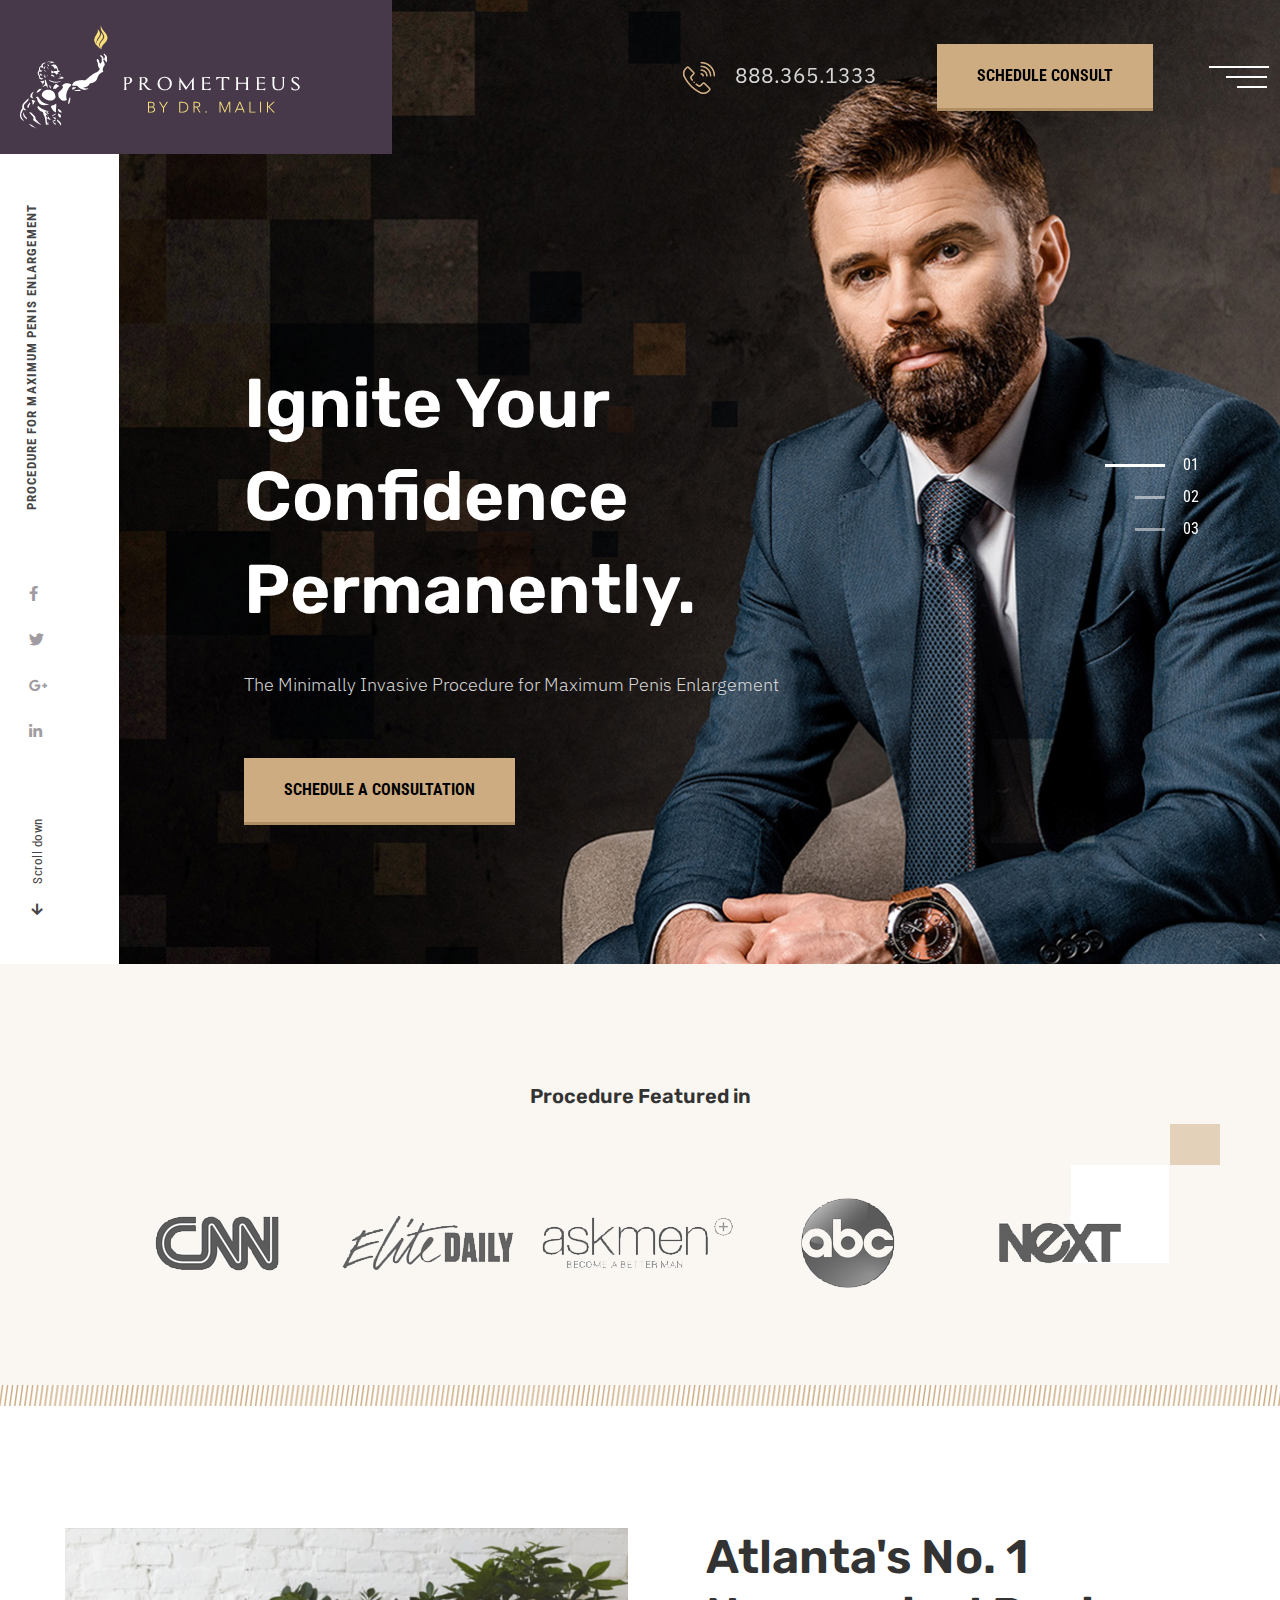
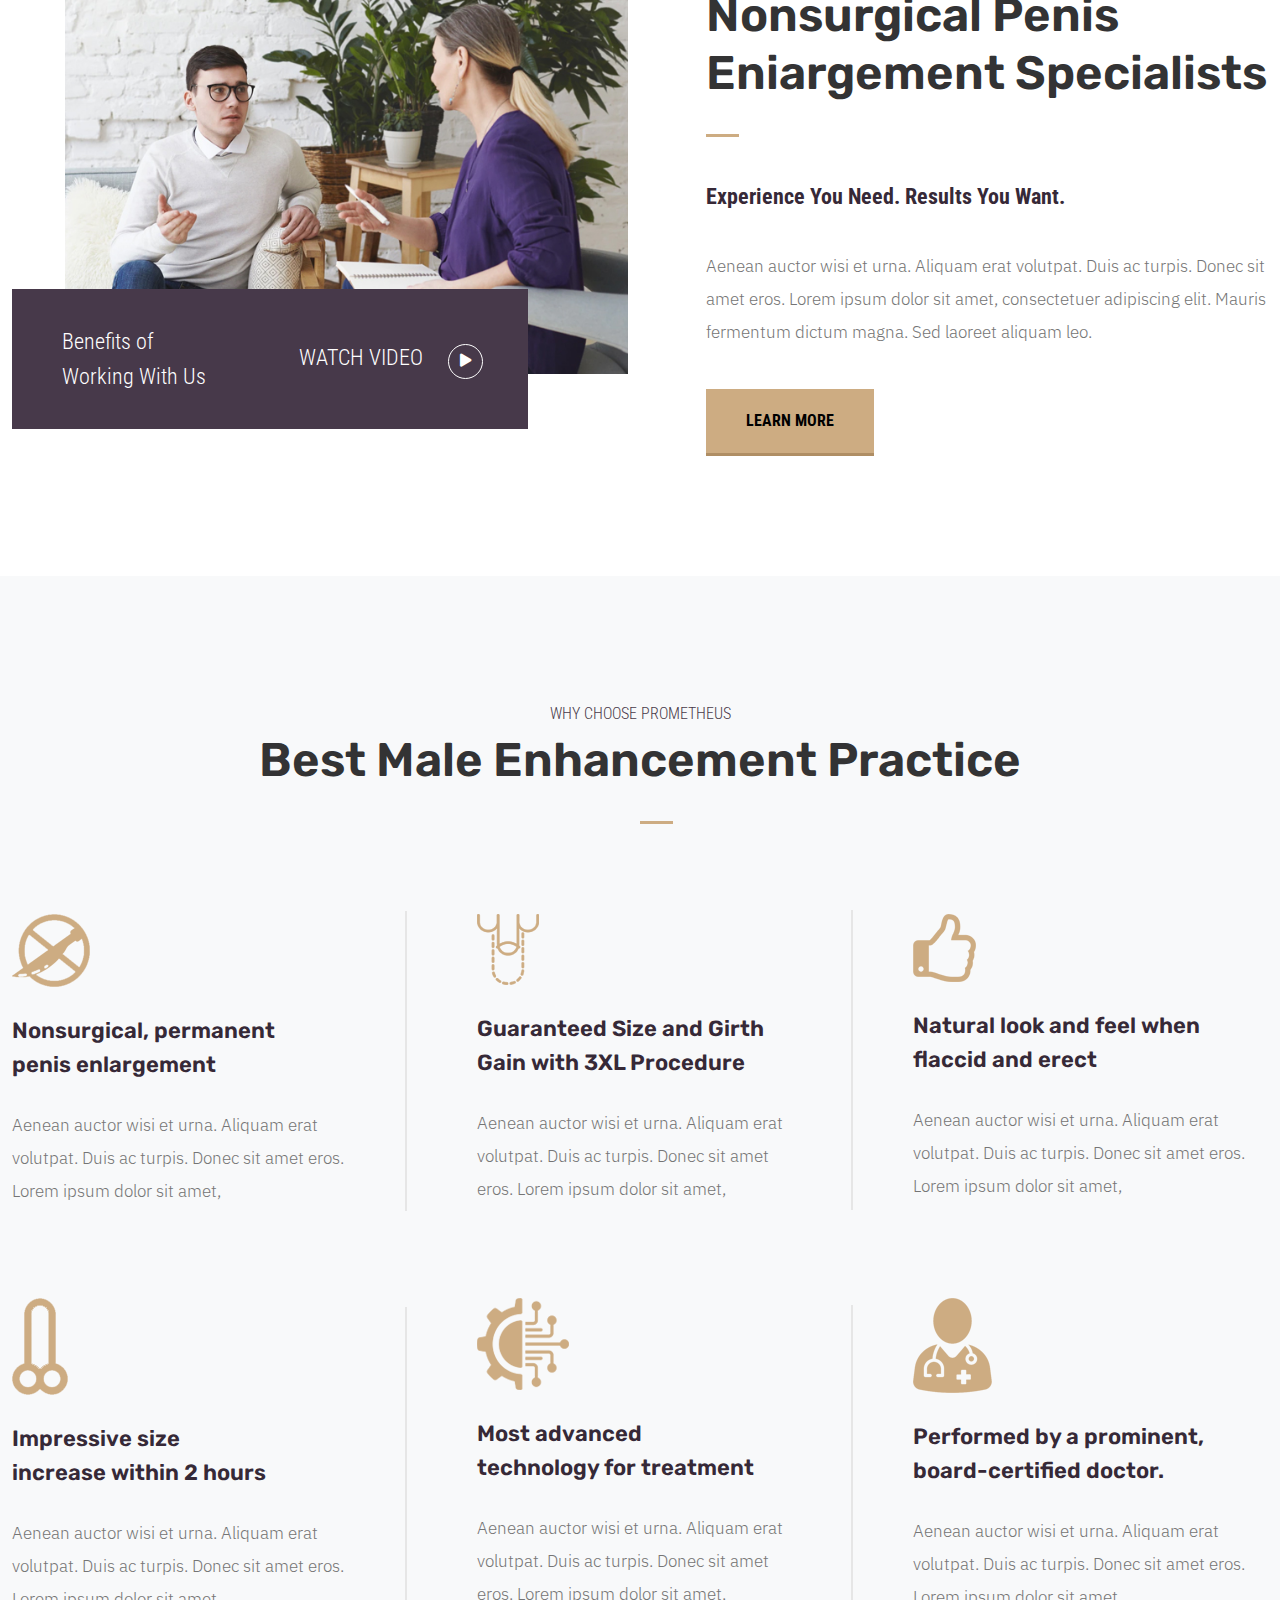
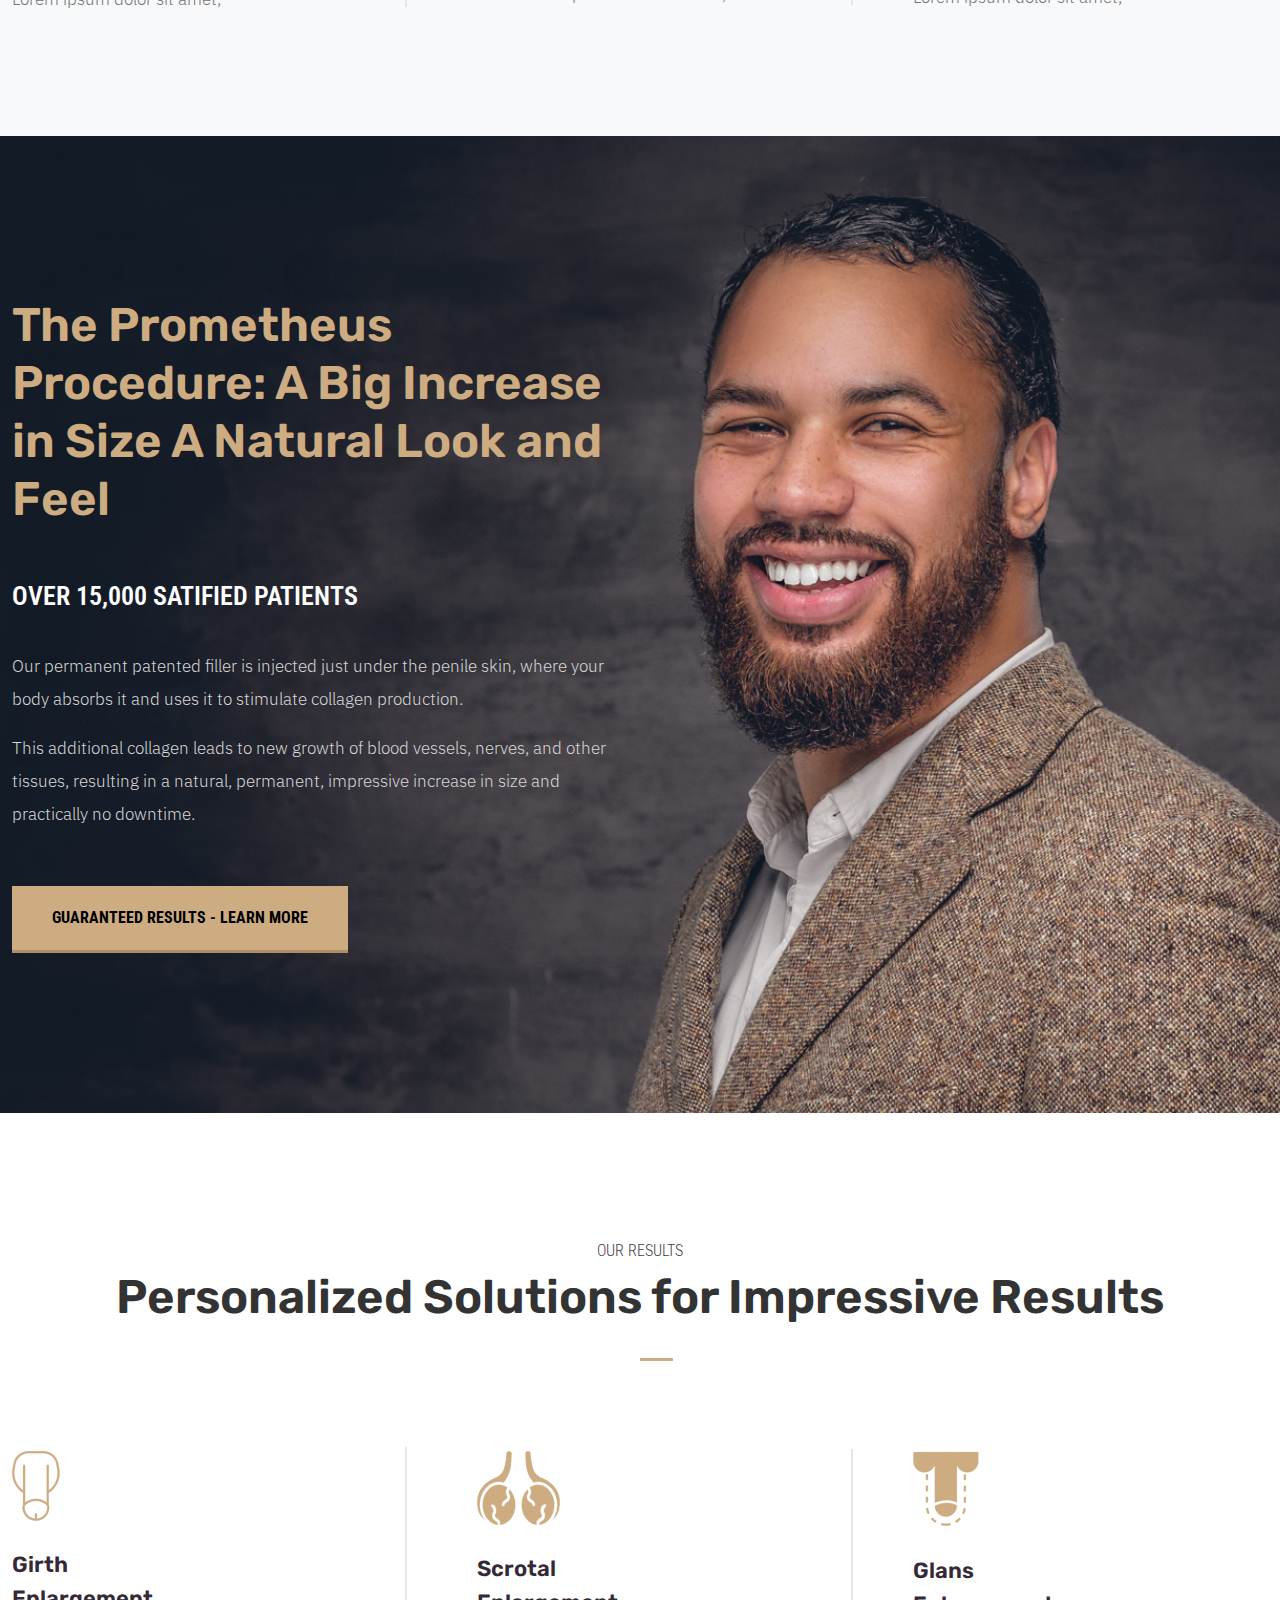
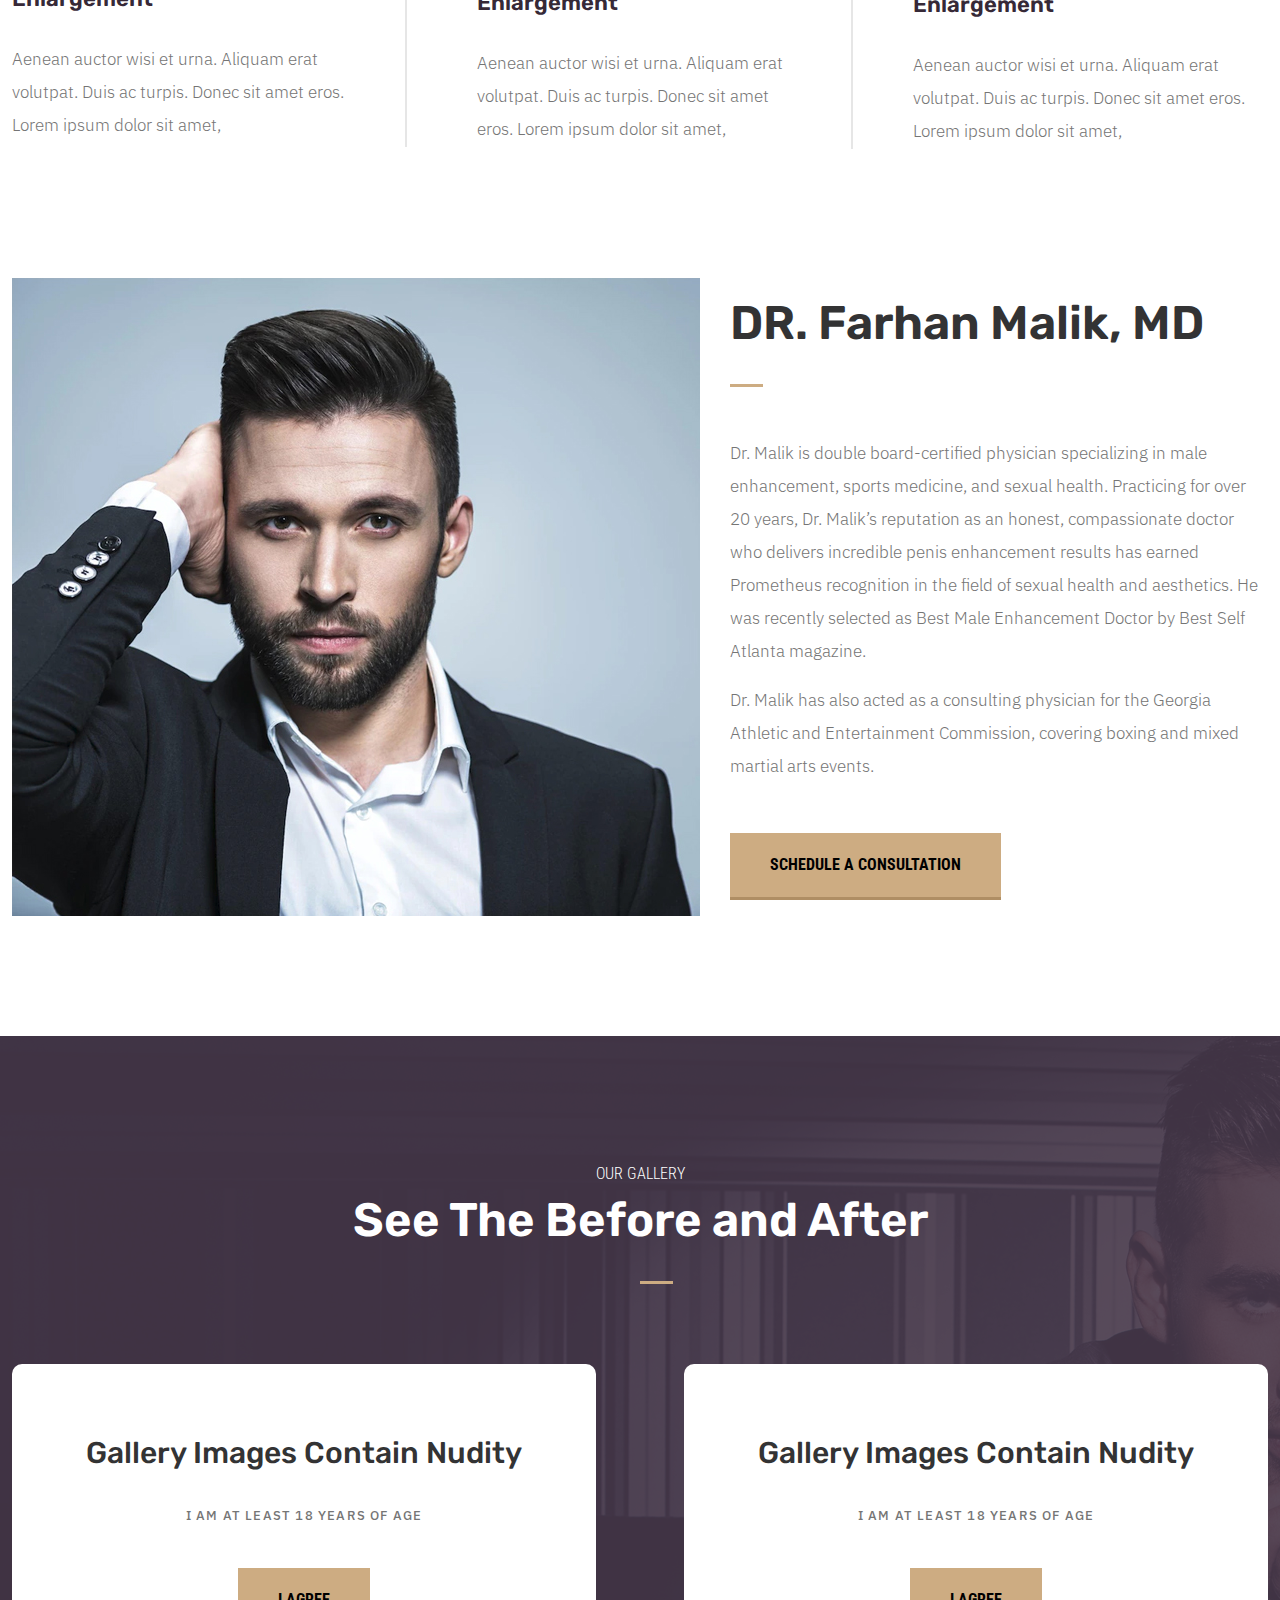
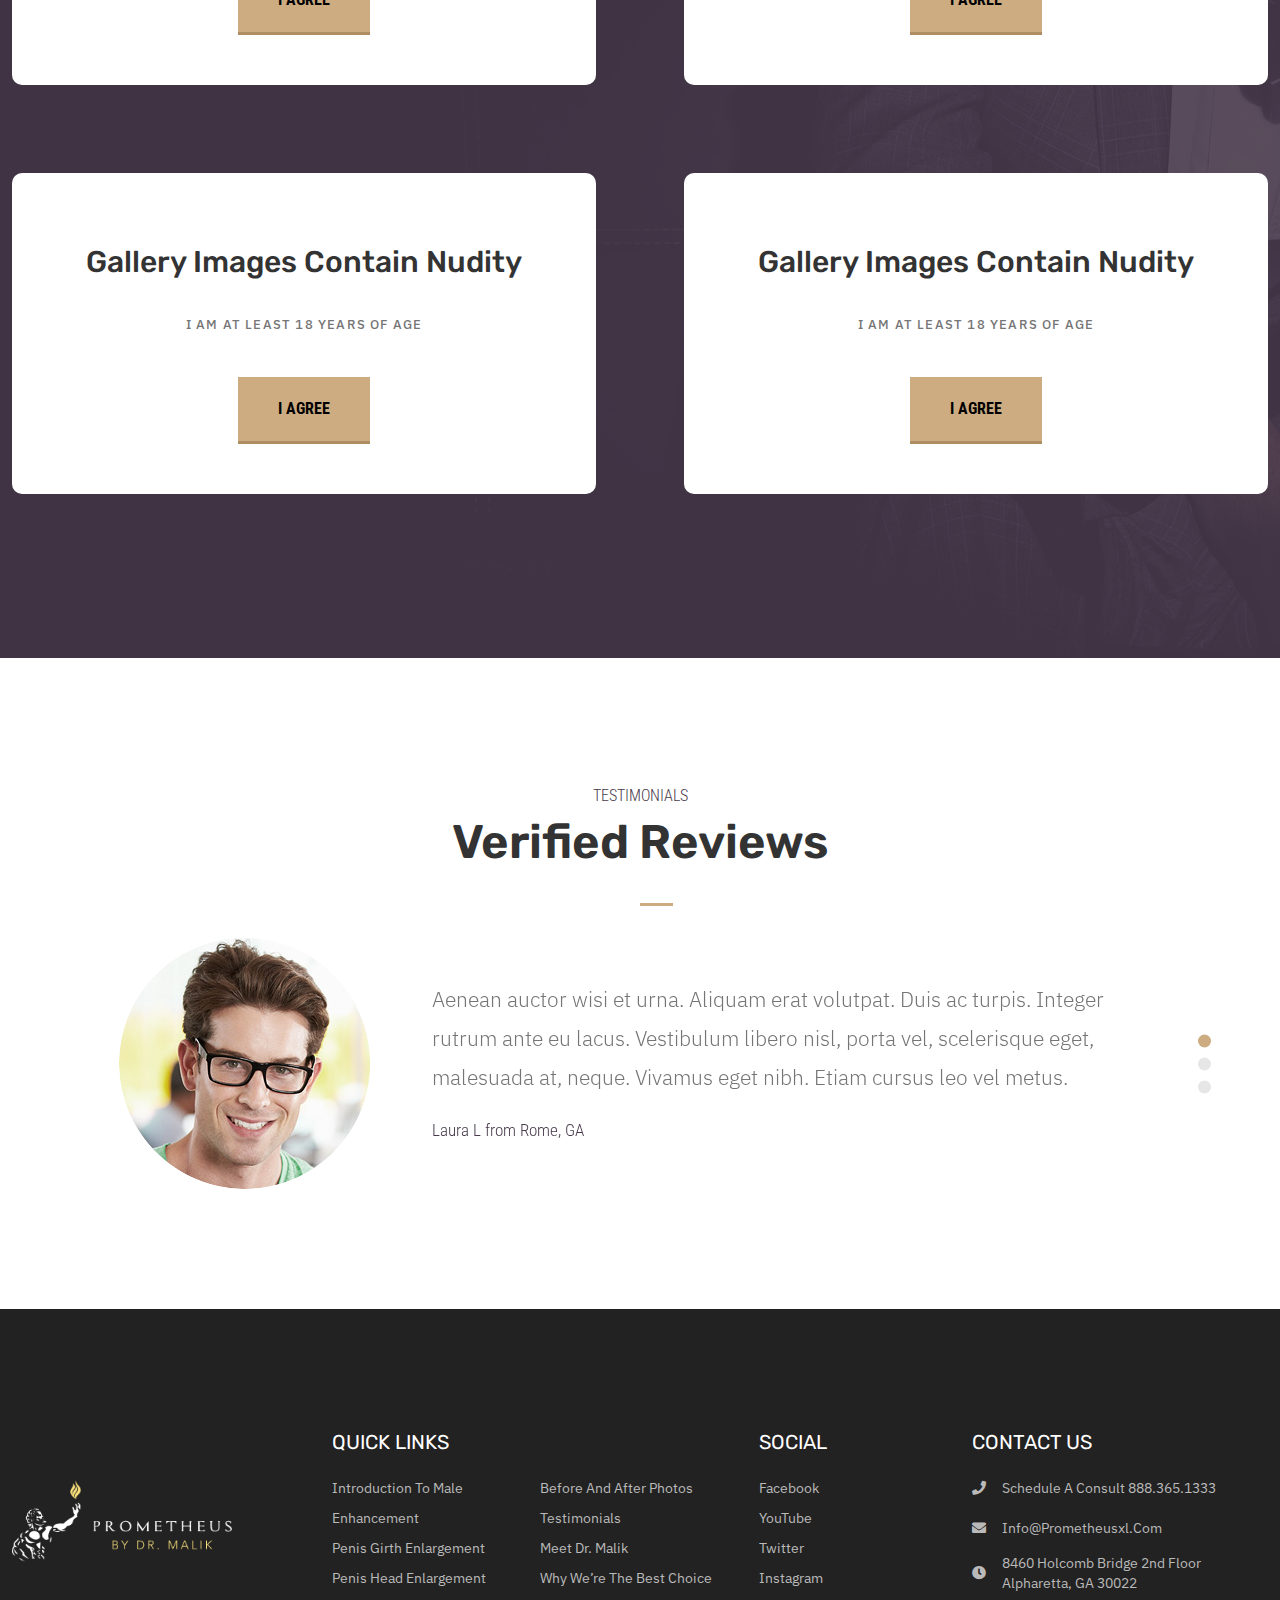
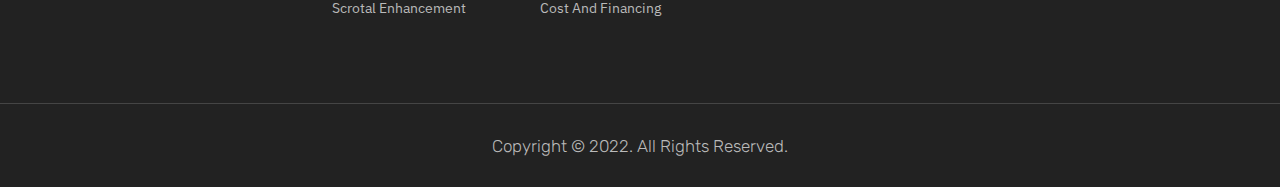
==== index.html @ 4a0380da "Responsive css" ====
<!doctype html>
<html lang="en">
<head>
  <!-- Required meta tags -->
  <meta charset="utf-8">
  <meta name="viewport" content="width=device-width, initial-scale=1, shrink-to-fit=no">
  <!-- Bootstrap CSS -->
  <link href="css/bootstrap.min.css" rel="stylesheet">
  <!-- Owl Carousel Stylesheet -->
  <link rel="stylesheet" href="css/owl.carousel.min.css">
  <!-- Custom CSS Stylesheet -->
  <link rel="stylesheet" href="css/custom.css">  
  <!-- Responsive CSS Stylesheet -->
   <link rel="stylesheet" href="css/responsive.css"> 
  <!-- Fontawesome CDN -->
  <link rel="stylesheet" href="https://use.fontawesome.com/releases/v5.8.1/css/all.css">
  <title>Prometheus by Dr. Malik</title>
</head>
<body>
  <!-- Owl Carousel Structure -->
  <!--
    <div id="custom-owl" class="owl-carousel owl-theme">
    	<div class="item"><h4>1</h4></div>
	</div>
-->
  <header class="custom-header">
    <div class="container-fluid ps-0">
      <div class="row">
        <div class="col-12">

          <nav class="navbar">
              <a class="navbar-brand sw-brand ms-0" href="#">
                <img src="./images/header-logo.png" alt="Prometheus by Dr. Malik Logo">
              </a>
              <div class="custom-navbar-right me-0">
                <a class="custom-navbar-tel" href="tel:888.365.1333">
                  <span class="demo"><img src="./images/header-call-icon.png" alt="Header Call Icon"></span>
                  888.365.1333
                </a>
                <a class="custom-button" href="javascript:void(0)">SCHEDULE CONSULT</a>
                <button class="navbar-toggler custom-navbar-toggle" type="button" data-bs-toggle="offcanvas" data-bs-target="#offcanvasNavbar" aria-controls="offcanvasNavbar">
                  <span class="icon-bar"></span>
                  <span class="icon-bar"></span>
                  <span class="icon-bar"></span>
                </button>
                <div class="offcanvas offcanvas-end" tabindex="-1" id="offcanvasNavbar" aria-labelledby="offcanvasNavbarLabel">
                  <div class="offcanvas-header">
                    <img src="./images/header-logo.png" alt="Prometheus by Dr. Malik Logo">
                  </div>
                  <div class="offcanvas-body">
                    <ul class="navbar-nav  pe-3">
                      <li class="nav-item">
                        <a class="nav-link active" aria-current="page" href="#">Home</a>
                      </li>
                      <li class="nav-item">
                        <a class="nav-link" href="#">About</a>
                      </li>
                      <li class="nav-item">
                        <a class="nav-link" href="#">Services</a>
                      </li>
                      <li class="nav-item">
                        <a class="nav-link" href="#">Contact</a>
                      </li>
                    </ul>
                  </div>
                </div>
              </div>
          </nav>
        </div>
      </div>
    </div>    
  </header>
  <section class="banner-section" >
    <div class="container-fluid">
      <div class="row">
        <div class="col-md-1 ms-0">
          <div class="banner-left-wrap">
            <div class="top-text">
              <p class="demo">PROCEDURE FOR MAXIMUM PENIS ENLARGEMENT</p>
            </div>
            <div class="banner-socials">
              <ul>
                <li><a href="javascript:void(0)"><i class="fab fa-facebook-f"></i></a></li>
                <li><a href="javascript:void(0)"><i class="fab fa-twitter"></i></a></li>
                <li><a href="javascript:void(0)"><i class="fab fa-google-plus-g"></i></a></li>
                <li><a href="javascript:void(0)"><i class="fab fa-linkedin-in"></i></a></li>
              </ul>
            </div>
            <div class="bottom-text">
              <a href="javascript:void(0)">
                <span class="demo"><i class="fas fa-arrow-left"></i></span>
                Scroll down
              </a>
            </div>
          </div>
        </div>
        <div class="col-md-11 pe-0">
          <div class="banner-right-wrap">
            <div id="carouselExampleCaptions" class="carousel slide" data-bs-ride="carousel">
              <div class="container-fluid">
                <div class="carousel-indicators">
                  <ul class="custom-carousel-indicator">
                    <li><button type="button" data-bs-target="#carouselExampleCaptions" data-bs-slide-to="0" class="active" aria-current="true" aria-label="Slide 1"></button>01</li>
                    <li> <button type="button" data-bs-target="#carouselExampleCaptions" data-bs-slide-to="1" aria-label="Slide 2"></button>02</li>
                    <li><button type="button" data-bs-target="#carouselExampleCaptions" data-bs-slide-to="2" aria-label="Slide 3"></button>03</li>
                  </ul>
                </div>
              </div>
              
              <div class="carousel-inner">
                <div class="carousel-item active">
                  <img src="./images/banner-1.jpg" class="d-block w-100" alt="A man in blue suit">
                  <div class="carousel-caption custom-carousel-caption d-none d-md-block">
                    <h5>Ignite Your Confidence
                      Permanently.</h5>
                    <p>The Minimally Invasive Procedure for Maximum Penis Enlargement</p>
                    <a href="" class="custom-button">SCHEDULE A CONSULTATION</a>
                  </div>
                </div>
                <div class="carousel-item">
                  <img src="./images/banner-1.jpg" class="d-block w-100" alt="A man in blue suit">
                  <div class="carousel-caption custom-carousel-caption d-none d-md-block">
                    <h5>Ignite Your Confidence
                      Permanently.</h5>
                    <p>The Minimally Invasive Procedure for Maximum Penis Enlargement</p>
                    <a href="" class="custom-button">SCHEDULE A CONSULTATION</a>
                  </div>
                </div>
                <div class="carousel-item">
                  <img src="./images/banner-1.jpg" class="d-block w-100" alt="A man in blue suit">
                  <div class="carousel-caption custom-carousel-caption d-none d-md-block">
                    <h5>Ignite Your Confidence
                      Permanently.</h5>
                    <p>The Minimally Invasive Procedure for Maximum Penis Enlargement</p>
                    <a href="" class="custom-button">SCHEDULE A CONSULTATION</a>
                  </div>
                </div>
              </div>
              <!-- <button class="carousel-control-prev" type="button" data-bs-target="#carouselExampleCaptions" data-bs-slide="prev">
                <span class="carousel-control-prev-icon" aria-hidden="true"></span>
                <span class="visually-hidden">Previous</span>
              </button>
              <button class="carousel-control-next" type="button" data-bs-target="#carouselExampleCaptions" data-bs-slide="next">
                <span class="carousel-control-next-icon" aria-hidden="true"></span>
                <span class="visually-hidden">Next</span>
              </button> -->
            </div>
          </div>
        </div>
      </div>
      
    </div>
  </section>

  <section class="custom-feature custom-pad">
    <div class="container">
      <div class="row">
        <div class="col-md-12">
          <div class="feature-heading">
            <h3>Procedure Featured in</h3>
          </div>
        </div>
      </div>
      <div class="row">
        <div class="col-md-10 m-auto">
          <div id="custom-feature-owl" class="owl-carousel owl-theme">
            <div class="item feature-logo-item">
              <img src="images/featured-logo-1.png" alt="">
            </div>
            <div class="item feature-logo-item">
              <img src="images/featured-logo-2.png" alt="">
            </div>
            <div class="item feature-logo-item">
              <img src="images/featured-logo-3.png" alt="">
            </div>
            <div class="item feature-logo-item">
              <img src="images/featured-logo-4.png" alt="">
            </div>
            <div class="item feature-logo-item">
              <img src="images/featured-logo-5.png" alt="">
            </div>
          </div>
        </div>
      </div>
    </div>
  </section>

  <section class="custom-benefits-to-work custom-pad">
    <div class="container">
      <div class="row">
        <div class="col-md-6">
          <div class="custom-benefits-left">
            <div class="image-w">
              <img src="./images/about-us-img.jpg" alt="A woman explaining the benefits of working with us">
            </div>
            <div class="watch-video-section d-flex align-items-center">
              <h4 class="ms-0">Benefits of <br> Working With Us</h4>
              <h4 class="video me-0">Watch Video <span class="demo"><i class="fas fa-play"></i></span></h4>
            </div>
          </div>
        </div>
        <div class="col-md-6">
          <div class="custom-benefits-right">
            <div class="custom-heading">
              <span class="sub-heading"></span>
              <h3 class="section-heading">Atlanta's No. 1 Nonsurgical Penis Eniargement Specialists</h3>
            </div>
            <div class="custom-benefits-content">
              <h4>Experience You Need. Results You Want.</h4>
              <p class="demo">Aenean auctor wisi et urna. Aliquam erat volutpat. Duis ac turpis. Donec sit amet eros. Lorem ipsum dolor sit amet, consectetuer adipiscing elit. Mauris fermentum dictum magna. Sed laoreet aliquam leo. </p>
              <a href="" class="custom-button">Learn more</a>
            </div>
          </div>
        </div>
      </div>
    </div>
  </section>

  <section class="custom-why-choose-us custom-pad">
    <div class="container">
      <div class="row">
        <div class="col-12">
          <div class="custom-heading text-center">
            <span class="sub-heading">Why Choose Prometheus</span>
            <h3 class="section-heading">Best Male Enhancement Practice</h3>
          </div>
        </div>
      </div>
      <div class="row child-select">
        <div class="col-md-4 pe-0">
          <div class="why-choose-us-box">
            <div class="cus-icon">
              <img src="./images/why-choose-icon-1.png" alt="">
            </div>
            <div class="cu-title">
              <h4>Nonsurgical, permanent <br> penis enlargement</h4>
            </div>
            <div class="cu-body">
              <p class="demo">Aenean auctor wisi et urna. Aliquam erat volutpat. Duis ac turpis. Donec sit amet eros. Lorem ipsum dolor sit amet, </p>
            </div>
          </div>
        </div>
        <div class="col-md-4 p-0">
          <div class="why-choose-us-box">
            <div class="cus-icon">
              <img src="./images/why-choose-icon-2.png" alt="">
            </div>
            <div class="cu-title">
              <h4>Guaranteed Size and Girth <br>
                Gain with 3XL Procedure</h4>
            </div>
            <div class="cu-body">
              <p class="demo">Aenean auctor wisi et urna. Aliquam erat volutpat. Duis ac turpis. Donec sit amet eros. Lorem ipsum dolor sit amet, </p>
            </div>
          </div>
        </div>
        <div class="col-md-4 ps-0">
          <div class="why-choose-us-box">
            <div class="cus-icon">
              <img src="./images/why-choose-icon-3.png" alt="">
            </div>
            <div class="cu-title">
              <h4>Natural look and feel when <br>
                flaccid and erect</h4>
            </div>
            <div class="cu-body">
              <p class="demo">Aenean auctor wisi et urna. Aliquam erat volutpat. Duis ac turpis. Donec sit amet eros. Lorem ipsum dolor sit amet, </p>
            </div>
          </div>
        </div>
        <div class="col-md-4 pe-0">
          <div class="why-choose-us-box">
            <div class="cus-icon">
              <img src="./images/why-choose-icon-4.png" alt="">
            </div>
            <div class="cu-title">
              <h4>Impressive size <br>
                increase within 2 hours</h4>
            </div>
            <div class="cu-body">
              <p class="demo">Aenean auctor wisi et urna. Aliquam erat volutpat. Duis ac turpis. Donec sit amet eros. Lorem ipsum dolor sit amet, </p>
            </div>
          </div>
        </div>
        <div class="col-md-4 p-0">
          <div class="why-choose-us-box">
            <div class="cus-icon">
              <img src="./images/why-choose-icon-5.png" alt="">
            </div>
            <div class="cu-title">
              <h4>Most advanced <br>
                technology for treatment</h4>
            </div>
            <div class="cu-body">
              <p class="demo">Aenean auctor wisi et urna. Aliquam erat volutpat. Duis ac turpis. Donec sit amet eros. Lorem ipsum dolor sit amet, </p>
            </div>
          </div>
        </div>
        <div class="col-md-4 ps-0">
          <div class="why-choose-us-box">
            <div class="cus-icon">
              <img src="./images/why-choose-icon-6.png" alt="">
            </div>
            <div class="cu-title">
              <h4>Performed by a prominent, <br>
                board-certified doctor.</h4>
            </div>
            <div class="cu-body">
              <p class="demo">Aenean auctor wisi et urna. Aliquam erat volutpat. Duis ac turpis. Donec sit amet eros. Lorem ipsum dolor sit amet, </p>
            </div>
          </div>
        </div>
      </div>
    </div>
  </section>

  <section class="custom-procedure custom-pad" style="background-image: url(./images/procedure-banner-bg.jpg);">
    <div class="container-fluid">
      <div class="row">
        <div class="col-md-6 ms-0">
          <div class="procedure-wrap">
            <div class="custom-heading">
              <h3 class="section-heading">The Prometheus Procedure:
                A Big Increase in Size
                A Natural Look and Feel</h3>
            </div>
            <div class="sub-info">
              <h5>OVER 15,000 SATIFIED PATIENTS</h5>
            </div>
            <div class="content">
              <p class="demo">Our permanent patented filler is injected just under the penile skin, where your body absorbs it and uses it to stimulate collagen production.</p>
              <p class="demo pt-3">This additional collagen leads to new growth of blood vessels, nerves, and other tissues, resulting in a natural, permanent, impressive increase in size and practically no downtime.</p>
            </div>
            <a href="javascript:void(0)" class="custom-button">GUARANTEED RESULTS - LEARN MORE</a>
          </div>
        </div>
      </div>
    </div>
  </section>

  <!-- duplicate section -->
  <section class="custom-why-choose-us custom-results custom-pad">
    <div class="container">
      <div class="row">
        <div class="col-12">
          <div class="custom-heading text-center">
            <span class="sub-heading">our Results</span>
            <h3 class="section-heading">Personalized Solutions for Impressive Results</h3>
          </div>
        </div>
      </div>
      <div class="row child-select">
        <div class="col-md-4 pe-0">
          <div class="why-choose-us-box">
            <div class="cus-icon">
              <img src="./images/result-icon-1.png" alt="">
            </div>
            <div class="cu-title">
              <h4>Girth <br>
                Enlargement</h4>
            </div>
            <div class="cu-body">
              <p class="demo">Aenean auctor wisi et urna. Aliquam erat volutpat. Duis ac turpis. Donec sit amet eros. Lorem ipsum dolor sit amet, </p>
            </div>
          </div>
        </div>
        <div class="col-md-4 p-0">
          <div class="why-choose-us-box">
            <div class="cus-icon">
              <img src="./images/result-icon-2.png" alt="">
            </div>
            <div class="cu-title">
              <h4>Scrotal <br>
                Enlargement</h4>
            </div>
            <div class="cu-body">
              <p class="demo">Aenean auctor wisi et urna. Aliquam erat volutpat. Duis ac turpis. Donec sit amet eros. Lorem ipsum dolor sit amet, </p>
            </div>
          </div>
        </div>
        <div class="col-md-4 ps-0">
          <div class="why-choose-us-box">
            <div class="cus-icon">
              <img src="./images/result-icon-3.png" alt="">
            </div>
            <div class="cu-title">
              <h4>Glans <br>
                Enlargement</h4>
            </div>
            <div class="cu-body">
              <p class="demo">Aenean auctor wisi et urna. Aliquam erat volutpat. Duis ac turpis. Donec sit amet eros. Lorem ipsum dolor sit amet, </p>
            </div>
          </div>
        </div>
      </div>
      <div class="dr-farhan-wrap">
        <div class="row align-items-center">
          <div class="col-md-6">
            <div class="dr-farhan-left">
              <div class="dr-farhan-image">
                <img src="./images/dr-farhan-img.jpg" alt="An image of Dr. Farhan Malik, MD">
              </div>
            </div>
          </div>
          <div class="col-md-6">
            <div class="dr-farhan-right">
              <div class="custom-heading">
                <h3 class="section-heading">DR. Farhan Malik, MD</h3>
              </div>
              <div class="content">
                <p class="demo">Dr. Malik is double board-certified physician specializing in male enhancement, sports medicine, and sexual health. Practicing for over 20 years, Dr. Malik’s reputation as an honest, compassionate doctor who delivers incredible penis enhancement results has earned Prometheus recognition in the field of sexual health and aesthetics. He was recently selected as Best Male Enhancement Doctor by Best Self Atlanta magazine.</p>
                <p class="demo mt-3">Dr. Malik has also acted as a consulting physician for the Georgia Athletic and Entertainment Commission, covering boxing and mixed martial arts events.</p>
              </div>
              <a href="javascript:void(0)" class="custom-button">schedule a CONSULTATION</a>
            </div>
          </div>
        </div>
      </div>
      
    </div>
  </section>

  <section class="custom-bef-aft custom-pad" style="background-image: url(./images/before-after-bg.jpg);"> 
    <div class="container">
      <div class="row">
        <div class="col-lg-12">
          <div class="custom-heading text-center">
            <span class="sub-heading">OUR GALLERY</span>
            <h3 class="section-heading">See The Before and After</h3>
          </div>
        </div>
      </div>
      <div class="custom-bef-aft-content">
        <div class="row">
          <div class="col-lg-6 ">
            <div class="gallery-box-wrap">
              <div class="gallery-img-box">
                <div class="gal-img-heading">
                  <h5>Gallery Images Contain Nudity</h5>
                </div>
                <div class="gal-age-text">
                  <p class="demo">I am at least 18 years of age</p>
                </div>
                <div class="gal-img-btn">
                  <a href="javascript:void(0)" class="custom-button gallery-a-btn">I agree</a>
                </div>
                <div class="gal-img-btn-yn cus-hide">
                  <a href="javascript:void(0)" id="click-yes" class="gal-img-button-y custom-button" onclick="yesClicked()">Yes</a>
                  <a href="javascript:void(0)" class="gal-img-button-n custom-button">No</a>
                </div>
              </div>
              <div class="gallery-image cus-hide">
                <img src="images/gallery-image.jpg" alt="">
              </div>
            </div>            
          </div>
          <div class="col-lg-6 ">
            <div class="gallery-box-wrap">
              <div class="gallery-img-box">
                <div class="gal-img-heading">
                  <h5>Gallery Images Contain Nudity</h5>
                </div>
                <div class="gal-age-text">
                  <p class="demo">I am at least 18 years of age</p>
                </div>
                <div class="gal-img-btn">
                  <a href="javascript:void(0)" class="custom-button gallery-a-btn">I agree</a>
                </div>
                <div class="gal-img-btn-yn cus-hide">
                  <a href="javascript:void(0)" id="click-yes" class="gal-img-button-y custom-button">Yes</a>
                  <a href="javascript:void(0)" class="gal-img-button-n custom-button">No</a>
                </div>
              </div>
              <div class="gallery-image cus-hide">
                <img src="images/gallery-image.jpg" alt="">
              </div>
            </div>
          </div>
          <div class="col-lg-6 ">
            <div class="gallery-box-wrap">
              <div class="gallery-img-box">
                <div class="gal-img-heading">
                  <h5>Gallery Images Contain Nudity</h5>
                </div>
                <div class="gal-age-text">
                  <p class="demo">I am at least 18 years of age</p>
                </div>
                <div class="gal-img-btn">
                  <a href="javascript:void(0)" class="custom-button gallery-a-btn">I agree</a>
                </div>
                <div class="gal-img-btn-yn cus-hide">
                  <a href="javascript:void(0)" id="click-yes" class="gal-img-button-y custom-button">Yes</a>
                  <a href="javascript:void(0)" class="gal-img-button-n custom-button">No</a>
                </div>
              </div>
              <div class="gallery-image cus-hide">
                <img src="images/gallery-image.jpg" alt="">
              </div>
            </div>
          </div>
          <div class="col-lg-6 ">
            <div class="gallery-box-wrap">
              <div class="gallery-img-box">
                <div class="gal-img-heading">
                  <h5>Gallery Images Contain Nudity</h5>
                </div>
                <div class="gal-age-text">
                  <p class="demo">I am at least 18 years of age</p>
                </div>
                <div class="gal-img-btn">
                  <a href="javascript:void(0)" class="custom-button gallery-a-btn">I agree</a>
                </div>
                <div class="gal-img-btn-yn cus-hide">
                  <a href="javascript:void(0)" id="click-yes" class="gal-img-button-y custom-button">Yes</a>
                  <a href="javascript:void(0)" class="gal-img-button-n custom-button">No</a>
                </div>
              </div>
              <div class="gallery-image cus-hide">
                <img src="images/gallery-image.jpg" alt="">
              </div>
            </div>
          </div>
        </div>
      </div>
    </div>
  </section>

  <section class="custom-testimonials custom-pad">
    <div class="container">
      <div class="row">
        <div class="col-12">
          <div class="custom-heading text-center">
            <span class="sub-heading">TESTIMONIALS</span>
            <h3 class="section-heading">Verified Reviews</h3>
          </div>
        </div>
      </div>
      <div class="custom-tes-wrap">
        <div class="row">
          <div class="col-md-10 offset-md-1">

            <div id="custom-owl" class="owl-carousel owl-theme">
              <div class="item custom-item">
                <div class="d-flex flex-md-row flex-column align-items-center">
                  <div class="flex-shrink-0">
                    <img src="./images/tes-client-img-1.png" alt="...">
                  </div>
                  <div class="flex-grow-1 ms-3">
                    <div class="content">
                      <p class="demo">Aenean auctor wisi et urna. Aliquam erat volutpat. Duis ac turpis. Integer rutrum ante eu lacus. Vestibulum libero nisl, porta vel, scelerisque eget, malesuada at, neque. Vivamus eget nibh. Etiam cursus leo vel metus.</p>
                      <span class="client-name">Laura L from Rome, GA</span>
                    </div>
                  </div>
                </div>
              </div>
              <div class="item custom-item">
                <div class="d-flex flex-md-row flex-column align-items-center">
                  <div class="flex-shrink-0">
                    <img src="./images/tes-client-img-1.png" alt="...">
                  </div>
                  <div class="flex-grow-1 ms-3">
                    <div class="content">
                      <p class="demo">Aenean auctor wisi et urna. Aliquam erat volutpat. Duis ac turpis. Integer rutrum ante eu lacus. Vestibulum libero nisl, porta vel, scelerisque eget, malesuada at, neque. Vivamus eget nibh. Etiam cursus leo vel metus.</p>
                      <span class="client-name">Laura L from Rome, GA</span>
                    </div>
                  </div>
                </div>
              </div>
              <div class="item custom-item">
                <div class="d-flex flex-md-row flex-column align-items-center">
                  <div class="flex-shrink-0">
                    <img src="./images/tes-client-img-1.png" alt="...">
                  </div>
                  <div class="flex-grow-1 ms-3">
                    <div class="content">
                      <p class="demo">Aenean auctor wisi et urna. Aliquam erat volutpat. Duis ac turpis. Integer rutrum ante eu lacus. Vestibulum libero nisl, porta vel, scelerisque eget, malesuada at, neque. Vivamus eget nibh. Etiam cursus leo vel metus.</p>
                      <span class="client-name">Laura L from Rome, GA</span>
                    </div>
                  </div>
                </div>
              </div>
            </div>
          </div>
        </div>
      </div>
      
    </div>
  </section>

  <footer class="custom-footer"> 
    <div class="custom-footer-top">
      <div class="container-fluid">
        <div class="row">
          <div class="col-lg-3 col-12 align-self-center">
            <div class="footer-content mt-0">
              <div class="footer-logo">
                <img src="./images/header-logo.png" alt="Prometheus by Dr. Malik Logo">
              </div>
            </div>
          </div>
          <div class="col-lg-4 col-12">
            <div class="footer-content">
              <div class="footer-heading">
                <h4>Quick links</h4>
              </div>
              <ul class="footer-text-w quick-link-list">
                <li><a href="javascript:void(0)">Introduction To Male Enhancement</a></li>
                <li><a href="javascript:void(0)">Penis Girth Enlargement</a></li>
                <li><a href="javascript:void(0)">Penis Head Enlargement</a></li>
                <li><a href="javascript:void(0)">Scrotal Enhancement</a></li>
                <li><a href="javascript:void(0)">Before And After Photos</a></li>
                <li><a href="javascript:void(0)">Testimonials</a></li>
                <li><a href="javascript:void(0)">Meet Dr. Malik</a></li>
                <li><a href="javascript:void(0)">Why We’re The Best Choice</a></li>
                <li><a href="javascript:void(0)">Cost and Financing</a></li>
              </ul>
            </div>
          </div>
          <div class="col-lg-2 col-12">
            <div class="footer-content ms-md-5">
              <div class="footer-heading">
                <h4>Social</h4>
              </div>
              <ul class="footer-text-w">
                <li><a href="javascript:void(0)">Facebook</a></li>
                <li><a href="javascript:void(0)">YouTube</a></li>
                <li><a href="javascript:void(0)">Twitter</a></li>
                <li><a href="javascript:void(0)">Instagram</a></li>
              </ul>
            </div>
          </div>
          <div class="col-lg-3 col-12">
            <div class="footer-content">
              <div class="footer-heading">
                <h4>Contact us </h4>
              </div>
              <ul class="footer-text-w footer-contact-us">
                <li>
                  <a href="javascript:void(0)">
                    <span class="demo"><i class="fas fa-phone"></i></span> 
                    <p class="demo">Schedule a Consult 888.365.1333</p>
                  </a>
                </li>
                <li>
                  <a href="javascript:void(0)">
                    <span class="demo"><i class="fas fa-envelope"></i></span>
                    <p class="demo">info@prometheusxl.com</p>
                  </a>
                </li>
                <li>
                  <a href="javascript:void(0)">
                    <span class="demo"><i class="fas fa-clock"></i></span>
                    <p class="demo">8460 Holcomb Bridge 2nd Floor Alpharetta, GA 30022</p>
                  </a>
                </li>
              </ul>
            </div>
          </div>
        </div>
      </div>
    </div>
    <div class="footer-bottom">
      <div class="text-center">
        <div class="footer-copyright">
          <p class="demo">Copyright © 2022. All Rights Reserved.</p>
        </div>
      </div>
    </div>
  </footer>
  
  <script src="js/jquery-min.js"></script>
  <script src="js/bootstrap.bundle.min.js"></script>
  <script src="js/owl.carousel.min.js"></script>
  <script src="js/custom.js"></script>
</body>

</html>
---- css/custom.css ----
/******** Google Fonts ********/

@import url('https://fonts.googleapis.com/css2?family=IBM+Plex+Sans:wght@300;400&family=Roboto+Condensed:wght@300;700&family=Rubik:wght@300;600&display=swap');

/******** Custom Variables ********/

:root {

  /* colors */
  --c-primary: #cdac82;
  --c-secondary: #47394a;
  --c-primary-dark: #af8e64;

  --c-footer-bg: #222222;

  --tc-beige: #d7d7d7;
  

  /* --c-white: #ffffff;
  --c-blue: #0012A2;
  --c-red: #F12D2D;
  --c-black-text: #000000;
  --c-light-grey: #C0C0C0;
  --c-dark-grey: #4F4F4F;
  --c-primary-text: #FF5600;
  --c-secondary-text: #2D2D2D;
  --c-semi-grey: #666666; */

  /* typography */
  --ff-primary: 'Rubik', sans-serif;
  --ff-secondary: 'Roboto Condensed', sans-serif;
  --ff-tertiary: 'IBM Plex Sans', sans-serif;
}


/******** CSS Resets ********/
* {
  padding: 0;
  margin: 0 auto;
}

ul {
  margin: 0;
  padding: 0;
}

li {
  list-style: none;
}

a:focus, a:hover {
  outline: none;
}

a {
  -webkit-transition: all 0.3s ease-in-out;
  transition: all 0.3s ease-in-out;
  text-decoration: none;
}

a:hover {
  text-decoration: none;
}

p {
  margin: 0;
  padding: 0;
  color: var(--c-black-text);
  font-size: 17px;
  line-height: 33px;
  font-weight: 300;
}

body {
  font-family: var(--ff-tertiary);
  font-size: 14px;
  color: var(--c-black-text);
}

h1, h2, h3, h4, h5, h6 {
  font-family: var(--ff-primary);
  margin-bottom: 0;
}

/******** Utility Classes ********/

.container {
  width: 100%;
  max-width: 1440px;
}

.custom-pad {
  padding: 120px 0;
}
.custom-button {
  display: inline-block;
  margin-right: 55px;
  padding: 20px 40px;
  background-color: var(--c-primary);
  color: #000;
  font-family: var(--ff-secondary);
  font-weight: 700;
  font-size: 16px;
  border-bottom: 3px solid var(--c-primary-dark);
  text-transform: uppercase;
}
.custom-heading {
  position: relative;
  padding-bottom: 35px;
}
.custom-heading::after {
  content: '';
  position: absolute;
  width: 33px;
  height: 3px;
  background-color: #cdac82;
  bottom: 0;
}
.custom-heading .section-heading {
  font-family: var(--ff-primary);
  font-weight: 600;
  font-size: 47px;
  line-height: 58px;
  color: #333334;
}
.custom-heading .sub-heading {
  color: #483949;
  font-size: 16px;
  line-height: 35px;
  font-family: var(--ff-secondary);
  font-weight: 300;
  text-transform: uppercase;
  margin-bottom: 10px;
}

/*=+=+=+=+=+=+=+=+=+=+=+=+=+=+=+=+=+=+=+=+=+=+=+=+=+=+toggle-nav-css-start=+=+=+=+=+=+=+=+=+=+=+=+=+=+=+=+=+=+=+=+=+=+=+=+=+=+*/

/*=+=+=+=+=+=+=+=+=+=+=+=+=+=+=+=+=+=+=+=+=+=+=+=+=+=+toggle-nav-css-end=+=+=+=+=+=+=+=+=+=+=+=+=+=+=+=+=+=+=+=+=+=+=+=+=+=+*/

/*=+=+=+=+=+=+=+=+=+=+=+=+=+=+=+=+=+ HOMEPAGE START 29-07-2022 +=+=+=+=+=+=+=+=+=+=+=+=+=+=+=+=+*/

/* HEADER SECTION */
.custom-header {
  position: absolute;
  z-index: 999;
  width: 100%;
}
.custom-header .container-fluid {
  max-width: 1780px;
}
.custom-header .navbar {
  padding: 0;
}
.sw-brand {
  background-color: var(--c-secondary);
  position: relative;
}
.sw-brand::after {
  content: '';
  position: absolute;
  left: -4000px;
  height: 100%;
  width: 4000px;
  background-color: var(--c-secondary);
  top: 0;
}
.navbar-brand img {
  padding: 20px 92px 20px 20px;
}
.custom-navbar-right {
  display: flex;
  align-items: center;
}
.custom-navbar-tel {
  margin-right: 60px;
  color: var(--tc-beige);
  font-family: var(--ff-tertiary);
  font-size: 21px;
font-weight: 400;
}
.custom-navbar-tel span {
  padding-right: 15px;
}

.navbar-toggler {
  margin: 0px;
  padding: 0px;
  height: 24px;
  width: 60px;
  border-radius: 0;
  z-index: 9999;
  display: flex;
  flex-direction: column;
  justify-content: space-between;
}
.navbar-toggler .icon-bar { width: 60px;height: 2px; background: #fff;transition: .5s ease;}
.offcanvas {background-color: var(--c-secondary);}
.navbar-toggler.toggle-wrap {height: 16px;}
.custom-navbar-toggle:not(.toggle-wrap) .icon-bar {
  margin-right: 0;
}
.custom-navbar-toggle.toggle-wrap .icon-bar:nth-child(1)  {
  width: 30px;
}
.custom-navbar-toggle .icon-bar:nth-child(2)  {
  width: 41px;
}
.custom-navbar-toggle .icon-bar:nth-child(3)  {
  width: 30px;
}
.custom-navbar-toggle.toggle-wrap .icon-bar:nth-child(1){transform: rotate(-45deg) translateY(5px) translateX(-5px);}
.custom-navbar-toggle.toggle-wrap .icon-bar:nth-child(2){opacity: 0}
.custom-navbar-toggle.toggle-wrap .icon-bar:nth-child(3){transform:rotate(45deg) translateY(-4px) translateX(-3px);}

.custom-navbar-right .offcanvas {
  width: 100%;
}
.custom-navbar-right .offcanvas-body {
  flex-grow: unset;
  display: flex;
  flex-direction: column;
  height: 100vh;
  justify-content: center;
}
.custom-navbar-right .offcanvas-body .navbar-nav .nav-item  .nav-link {
  padding-right: 0;
  padding-left: 0;
  font-size: 36px;
  font-family: var(--ff-secondary);
  font-weight: 600;
  color: #fff;
  letter-spacing: 0.8px;
  text-transform: capitalize;
  margin-bottom: 15px;
}
.custom-navbar-right .offcanvas-body .navbar-nav .nav-item:last-child  .nav-link  {
  margin-bottom: 0;
}
/* BANNER SECTION */
.banner-section .carousel-item img {
  height: 964px;
  object-fit: cover;
}
.banner-left-wrap {
  display: flex;
  align-items: center;
  flex-direction: column;
  justify-content: center;
  height: 100%;
  margin-top: 80px;
}
.banner-left-wrap .top-text p {
  writing-mode: sideways-lr;
  font-family: var(--ff-secondary);
  font-weight: 700;
  font-size: 13px;
  letter-spacing: 1.1px;
  color: #454545;
}
.banner-left-wrap .bottom-text a {
  writing-mode: sideways-lr;
  font-family: var(--ff-secondary);
  font-size: 13px;
  letter-spacing: 0.5px;
  color: #454545;
  
}
.banner-left-wrap .bottom-text a span {
  margin-top: 16px;
}
.top-text {
  margin-right: 47px;
}
.banner-socials {
  margin-top: 74px;
  margin-bottom: 50px;
  margin-right: 47px;
}
.bottom-text {
  margin-right: 47px;
}
.banner-socials li {
  padding-bottom: 25px;
}
.banner-socials li a {
  color: #a19ca1;
}
.banner-socials li a i {
  font-size: 15px;
}
.custom-carousel-caption  {
  width: 50%;
top: 35%;
right: unset;
bottom: unset;
text-align: left;
left: 125px;
}
.custom-carousel-caption h5 {
  text-align: left;
  font-family: var(--ff-primary);
  font-weight: 600;
  font-size: 69px;
  line-height: 93px;
}
.custom-carousel-caption p {
  text-align: left;
  font-size: 18px;
  line-height: 97px;
  color: #d7d7d7;
  margin-bottom: 25px;
}
.banner-right-wrap .carousel-indicators {
  flex-direction: column;margin-right: 7%;
  bottom: 400px;
    
}
.carousel-indicators .custom-carousel-indicator .active {
  width: 60px;
}
.custom-carousel-indicator  {
  margin-right: 0;
  display: flex;
flex-direction: column;
}
.custom-carousel-indicator li button {
  margin-right: 18px !important;
}
.banner-right-wrap .custom-carousel-indicator li {
 
color: #fff;
font-family: var(--ff-secondary);
font-weight: 400;
font-size: 16px;
line-height: 26px;
display: flex;
margin-right: 0;
align-items: center;
margin-bottom: 6px;
}

.banner-right-wrap .container-fluid {
  max-width: 1780px;
}


/*=+=+=+=+=+=+=+=+=+=+=+=+=+=+=+=+=+ HOMEPAGE START 29-07-2022 +=+=+=+=+=+=+=+=+=+=+=+=+=+=+=+=+*/
/*=+=+=+=+=+=+=+=+=+=+=+=+=+=+=+=+=+ HOMEPAGE START 29-07-2022 +=+=+=+=+=+=+=+=+=+=+=+=+=+=+=+=+*/


/*===============================Feature-section-css-DP============================*/
.custom-feature{
  background-color: #faf7f2;
}
.custom-feature {
  background-color: #faf7f2;
  position: relative;
  justify-content: center;
  display: flex;
  text-align: center;
  z-index: 9;
  background-image: url(../images/featured-after-captcha.jpg);
  background-repeat: no-repeat;
  background-position: center bottom;
}
.custom-feature::after{
  content: '';
  position: absolute;
  right: 60px;
  background-image: url('../images/featured-bg-captcha.png');
  width: 170px;
  height: 140px;
  top: 36%;
}
.feature-logo-item img {
  width: auto !important;
}
.custom-feature .owl-stage{
  display: flex;
  align-items: center;
}
.feature-heading h3 {
  padding-bottom: 90px;
  font-size: 20px;
  color: #333333;
  font-weight: 600;
}

/* BENEFITS TO WORK SECTION START */

.custom-benefits-to-work .custom-benefits-left .image-w img {
  width: 100%;
  padding-left: 53px;
}
.watch-video-section {
  background-color: var(--c-secondary);
  padding: 35px 45px 35px 50px;
  color: #fff;
  margin-right: 100px;
  margin-top: -85px;
z-index: 999;
position: relative;
}
.watch-video-section .video span {
  width: 35px;
  height: 35px;
  display: inline-block;
  border: 1px solid #FFF;
  border-radius: 50%;
  font-size: 13px;
  text-align: center;
  line-height: 32px;
  margin-left: 20px;
}
.watch-video-section h4 {
  font-family: var(--ff-secondary);
  font-weight: 300;
  font-size: 22px;
  line-height: 35px;
}
.watch-video-section .video {
  text-transform: uppercase;

}
.custom-heading .section-heading {
  font-family: var(--ff-primary);
  font-weight: 600;
  font-size: 47px;
}
.custom-benefits-right {
  padding-left: 54px;
}
.custom-benefits-content {
  padding-top: 46px;
}
.custom-benefits-content h4 {
  font-family: var(--ff-secondary);
  font-weight: 700;
  font-size: 22px;
  margin-bottom: 40px;
  color: #362937;
  line-height: 27px;
}
.custom-benefits-content p {
  font-family: var(--ff-tertiary);
  font-weight: 300;
  color: #757575;
  font-size: 17px;
  line-height: 33px;
  margin-bottom: 40px;
}
/* BENEFITS TO WORK SECTION START */

/* WHY CHOOSE US SECTION */

.custom-why-choose-us {
  background-color: #f8f9fa;
}
.why-choose-us-box {
  /* padding-right: 30px; */
  margin-top: 90px;
  /* margin-right: 30px; */
  position: relative;
}
.why-choose-us-box::after {
  content: '';
  position: absolute;
  height: 300px;
  width: 2px;
  background-color: #e6e6e6;
  top: 50%;
  right: 0;
  transform: translateY(-50%);
}
.child-select > div:nth-child(3n+1) .why-choose-us-box  {
padding-right: 50px;
margin-right: 20px ;
}
.child-select > div:nth-child(3n+2) .why-choose-us-box  {
padding-right: 50px;
padding-left: 50px;
}
.child-select > div:nth-child(3n+3) .why-choose-us-box  {
  margin-right: 0;
  padding-left: 60px;
}
.child-select > div:nth-child(3n+3) .why-choose-us-box::after {
  display: none; 
}
.why-choose-us-box .cu-title h4 {
  font-family: var(--ff-primary);
  font-weight: 600;
  color: #362937;
  font-size: 22px;
  line-height: 34px;
  margin-bottom: 27px;
}
.why-choose-us-box .cus-icon img {
  margin-bottom: 27px;
}
.why-choose-us-box .cu-body p {
  font-family: var(--ff-tertiary);
  color: #757575;
}
/* WHY CHOOSE US SECTION */

/* PROCEDURE SECTION */
.custom-procedure {
  background-size: cover;
  background-position: 50% 50%;
  background-repeat: no-repeat;
}
.custom-procedure.custom-pad {
  padding: 160px 0;
}
.custom-procedure .container-fluid {
  max-width: 1560px;
  width: 100%;
}
.custom-procedure .custom-heading {
  padding-bottom: 55px;
}
.custom-procedure .custom-heading::after {
  display: none;
}
.custom-procedure .custom-heading .section-heading  {
color: var(--c-primary);
}
.custom-procedure .sub-info{
  padding-bottom: 40px;
}
.custom-procedure .sub-info h5 {
  color: #fff;
  font-family: var(--ff-secondary);
  font-size: 26px;
  line-height: 27px;
  font-weight: 600;
}
.custom-procedure .content {
  padding-bottom: 55px;
}
.custom-procedure .content p {
  color: #d7d7d7;
}
/* PROCEDURE SECTION */

/* RESULTS SECTION */
.custom-why-choose-us.custom-results {
background-color: #fff;
}
.custom-results .dr-farhan-wrap {
  margin-top: 130px;
}
.custom-results .dr-farhan-wrap .dr-farhan-right {
  padding-left: 78px;
}
.custom-results .dr-farhan-wrap .dr-farhan-right .content {
  padding: 50px 0;
}
.custom-results .dr-farhan-wrap .dr-farhan-right .content p {
  color: #757575;
}
/* RESULTS SECTION */

/* AFTER BEFORE SECTION */

.custom-bef-aft {
  position: relative;
  z-index: 9;
}
.custom-bef-aft::before {
  content: '';
  position: absolute;
  width: 100%;
  height: 100%;
  background-color: rgba(71, 57, 74, 0.9);
  top: 0;
  left: 0;
  z-index: -1;
}
.custom-bef-aft-content {
  margin-top: 36px;
}

.custom-bef-aft .custom-heading .section-heading,
.custom-bef-aft .custom-heading .sub-heading {
  color: #fff;
}

.custom-bef-aft-content .gallery-img-box {
  background-color: #fff;
  border-radius: 10px;
  text-align: center;
  padding: 62px 0 50px 0;
  height: 321px;
}
.custom-bef-aft-content .gallery-img-box .gal-img-heading h5 {
  font-size: 30px;
  line-height: 55px;
  margin-bottom: 18px;
  color: #333334;
}
.custom-bef-aft-content .gallery-img-box .gal-age-text {
  margin-bottom: 35px;
}
.custom-bef-aft-content .gallery-img-box .gal-age-text p {
  font-size: 13px;
  line-height: 34px;
  font-weight: 500;
  letter-spacing: 1.2px;
  text-transform: uppercase;
  color: #757575;
}
.custom-bef-aft-content .gallery-img-box .gal-img-button {
  background-color: var(--c-white);
  padding: 14px 34px;
  font-size: 17px;
  line-height: 24px;
  font-family: var(--ff-primary);
  text-transform: uppercase;
  color: var(--c-black-text);
  border: 1px solid var(--c-black-text);
}
.gal-img-btn-yn .custom-button {
  background-color: var(--c-secondary);
  color: #fff;
  border-bottom-color: #291c2d;
}
.gallery-box-wrap .custom-button {
  margin-right: 0;
}
.custom-bef-aft-content .gallery-image img {
  width: 100%;
  height: 321px;
  border-radius: 8px;
  object-fit: cover;
  object-position: top center;
}
.custom-bef-aft-content .col-lg-6:nth-child(odd) .gallery-box-wrap {
  padding-bottom: 44px;
  padding-right: 32px;
  padding-top: 44px;
}
.custom-bef-aft-content .col-lg-6:nth-child(even) .gallery-box-wrap {
  padding-bottom: 44px;
  padding-left: 32px;
  padding-top: 44px;
}
.cus-hide {
  display: none !important;
}
/* AFTER BEFORE SECTION */


/* TESTIMONIALS SECTION */
.custom-tes-wrap {
  margin-top: 32px;
}
.custom-tes-wrap .content p {
  font-size: 21px;
  color: #757575;
  line-height: 39px;
}
.custom-tes-wrap .content .client-name {
  font-size: 17px;
  font-family: var(--ff-secondary);
  color: var(--c-secondary);
  font-weight: 300;
  line-height: 35px;
  padding-top: 16px;
  display: inline-block;
}
.custom-tes-wrap .content {
  padding-left: 46px;
}
.custom-tes-wrap .owl-nav {
  display: none;
}
.custom-tes-wrap .owl-dots {
  display: flex;
  position: absolute;
  right: -50px;
  top: 50%;
  flex-direction: column;
  gap: 10px 0;
  transform: translateY(-50%);
}
.custom-tes-wrap .owl-dots .owl-dot {
  width: 13px;
  height: 13px;
  background-color: #e6e6e6 !important;
  border-radius: 50%;
}
.custom-tes-wrap .owl-dots .owl-dot.active {
  background-color: var(--c-primary) !important;
}
/* TESTIMONIALS SECTION */


/* FOOTER SECTION START */
.custom-footer  {
  background-color: var(--c-footer-bg);
}
.custom-footer-top {
  
  padding-top: 110px;
  padding-bottom: 80px;
}
.custom-footer-top .container-fluid {
  max-width: 1560px;
  width: 100%;
}
.custom-footer-top .footer-content {
  color: #fff;
}
.custom-footer-top .footer-content .footer-heading h4 {
  font-family: var(--ff-primary);
  font-weight: 400;
  text-transform: uppercase;
  font-size: 20px;
  line-height: 46px;
  margin-bottom: 28px;
}
.custom-footer-top .footer-content .footer-text-w li a,
.custom-footer-top .footer-content .footer-text-w li a p {
  font-family: var(--ff-tertiary);
  font-weight: 400;
  font-size: 16px;
  line-height: 37px;
  color: #bababa;
  text-transform: capitalize;
}

.custom-footer-top .footer-content .quick-link-list {
  column-count: 2;
}
.custom-footer-top .footer-content .footer-contact-us li a{
  display: flex;
  align-items: center;
}
.custom-footer-top .footer-content .footer-contact-us li a span {
  flex: 0 0 10%;
}
.custom-footer-top .footer-content .footer-contact-us li a p {
  flex: 0 0 90%;
}
.footer-bottom .footer-copyright {
  border-top: 1px solid #454545;
  padding: 24px 0 22px;
}
.footer-bottom .footer-copyright p {
  color: #bababa;
  font-family: var(--ff-primary);
  font-weight: 300;
  line-height: 37px;
}
/* FOOTER SECTION END  */
---- css/responsive.css ----
@charset "utf-8";
/* CSS Document */


@media (min-width: 1920px) and (max-width: 2500px){
	
}

@media (min-width: 1600px) and (max-width: 1920px){
	
}

@media (min-width: 1200px) and (max-width: 1600px){
	
}

@media (min-width: 1024px) and (max-width: 1200px){
	
}

@media (min-width: 992px)  {
.footer-logo img {width: 220px;}
.custom-footer-top .footer-content {margin-left: 0 !important;}
.custom-footer-top .footer-content .footer-text-w li a, .custom-footer-top .footer-content .footer-text-w li a p {font-size: 14px;line-height: 30px;}
.custom-footer-top .footer-content .footer-heading h4 {margin-bottom: 8px;}
.custom-footer-top .footer-content .footer-contact-us li a p {line-height: 20px;}
.custom-footer-top .footer-content .footer-contact-us li a {margin-bottom: 10px;}
}

@media only screen and (max-width: 991.98px) {  

p {font-size: 14px;line-height: 24px;}
.custom-pad {padding: 60px 0;}
.custom-button {padding: 10px 20px;font-size: 14px;}
.custom-heading {padding-bottom: 25px;}
.custom-heading .sub-heading {font-size: 14px;margin-bottom: 5px;}
.custom-heading .section-heading {font-size: 32px;line-height: 36px;}

.navbar-brand img {padding: 15px 35px 15px 15px;width: 210px; }
.custom-navbar-tel {font-size: 14px;}
.custom-navbar-tel span img {width: 23px;}
.custom-navbar-tel span {
    padding-right: 7px;
  }

.dr-farhan-left {text-align: center;}
.dr-farhan-image img {width: 100%;}
.custom-results .dr-farhan-wrap .dr-farhan-right {padding-left: 0px;}
.custom-results .dr-farhan-wrap .dr-farhan-right .content {padding: 15px 0;}
.why-choose-us-box .cus-icon img { margin-bottom: 10px;width: 50px;}
.why-choose-us-box .cu-title h4 {font-size: 16px;line-height: 20px;margin-bottom: 10px;}
.why-choose-us-box .cu-body p {font-size: 13px;}
.child-select > div:nth-child(3n+1) .why-choose-us-box {padding-right: 20px;}
.child-select > div:nth-child(3n+2) .why-choose-us-box {padding-right: 30px;padding-left: 15px;}

.custom-bef-aft-content .gallery-box-wrap {padding: 10px 0 10px !important;}
.custom-bef-aft-content .gallery-img-box {padding: 90px 0 70px 0;}
.custom-bef-aft-content .gallery-img-box .gal-img-heading h5 {font-size: 24px;line-height: 26px;margin-bottom: 10px;}
.custom-bef-aft-content .gallery-img-box .gal-age-text {margin-bottom: 12px;}

.custom-tes-wrap .content p {font-size: 16px;line-height: 26px;}
#custom-owl .owl-item img {width: 85%;margin-left: 0;}
.custom-tes-wrap .content {padding-left: 0;}

.custom-footer-top {padding-top: 50px;padding-bottom: 40px;}
.custom-footer-top .footer-content .quick-link-list {column-count: unset;}
.custom-footer-top .footer-content {margin-left: 0 !important;margin-top: 25px;text-align: center;}
.custom-footer-top .footer-content .footer-heading h4 {font-size: 18px;line-height: 26px;margin-bottom: 10px;}
.custom-footer-top .footer-content .footer-logo img {width: 250px;}
.custom-footer-top .footer-content .footer-text-w li a, .custom-footer-top .footer-content .footer-text-w li a p {font-size: 14px;line-height: 29px;}
.custom-footer-top .footer-content .footer-contact-us li a span {display: none;}
.custom-footer-top .footer-content .footer-contact-us li a p { flex: 0 0 100%;}
.footer-bottom .footer-copyright {padding: 8px 0 8px;}
.footer-bottom .footer-copyright p {line-height: 20px;font-size: 12px;}
    

}


@media (max-width: 767.98px){
.custom-footer-top {padding-top: 40px;padding-bottom: 40px;}
#custom-owl .owl-item img {width: 65%;margin-left: auto;margin-bottom: 15px;}
.custom-tes-wrap .owl-dots {top: unset;flex-direction: row;gap: 10px 10px;bottom: 0;left: 50%;right: unset;transform: translateX(-50%);}
.custom-tes-wrap .content {text-align: center;}
.custom-tes-wrap .content p {font-size: 14px;line-height: 22px;}
.custom-tes-wrap .content .client-name {font-size: 13px;padding-top: 0px;padding-bottom: 20px;}

}

@media (max-width: 575.98px){
    
}

@media only screen and (max-width: 480.98px) {	
    
}
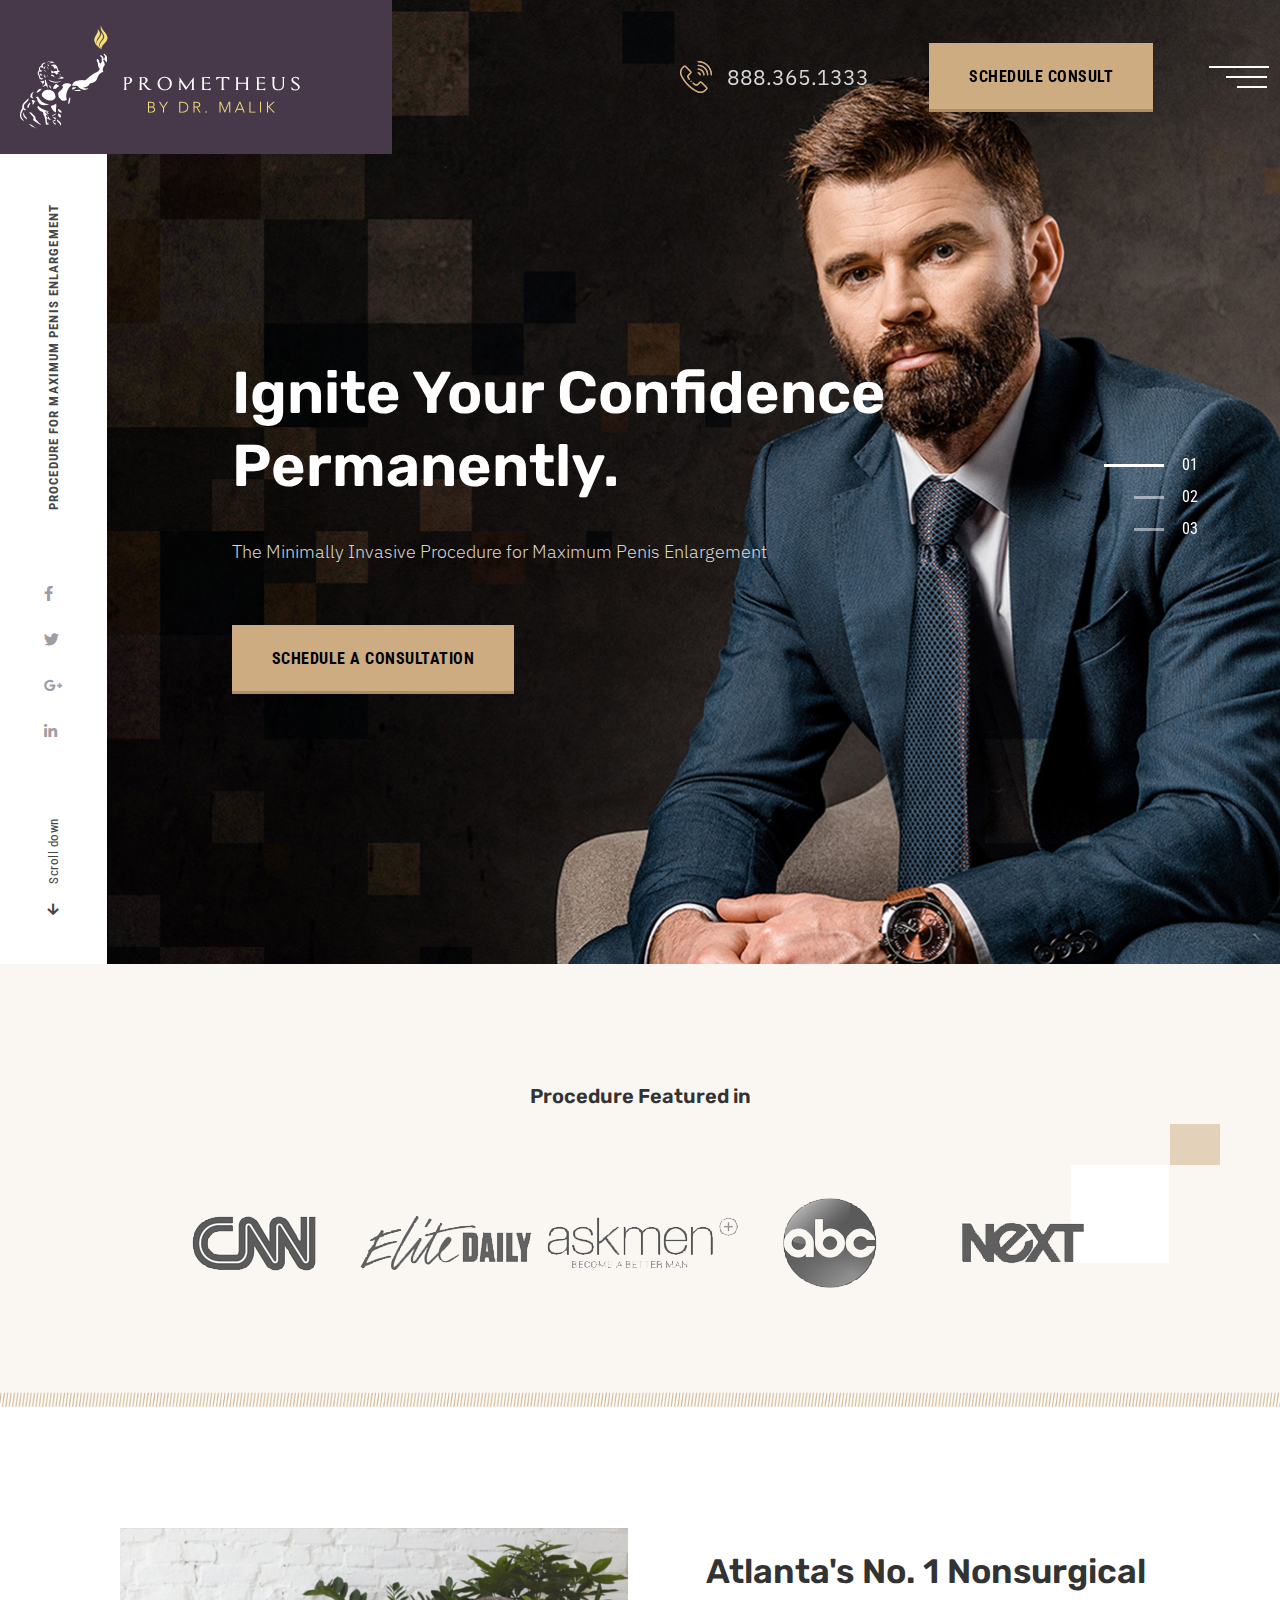
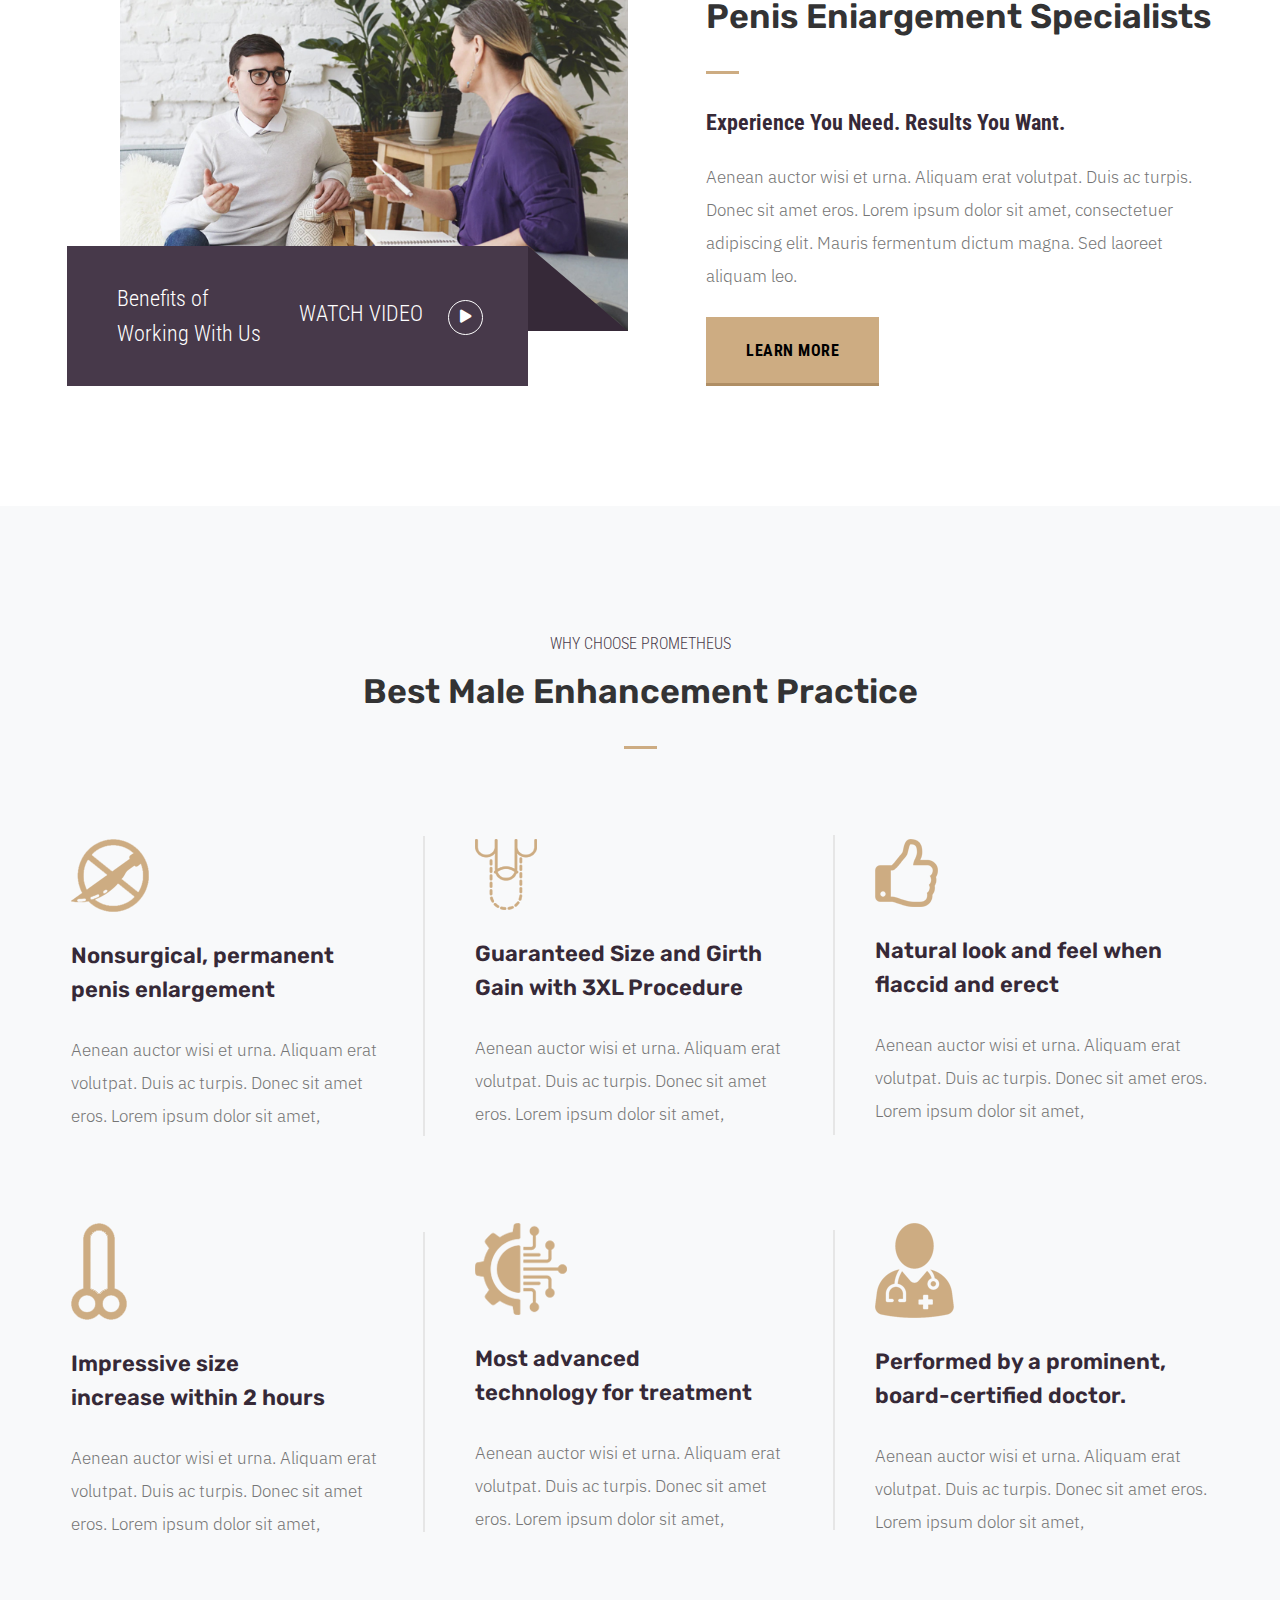
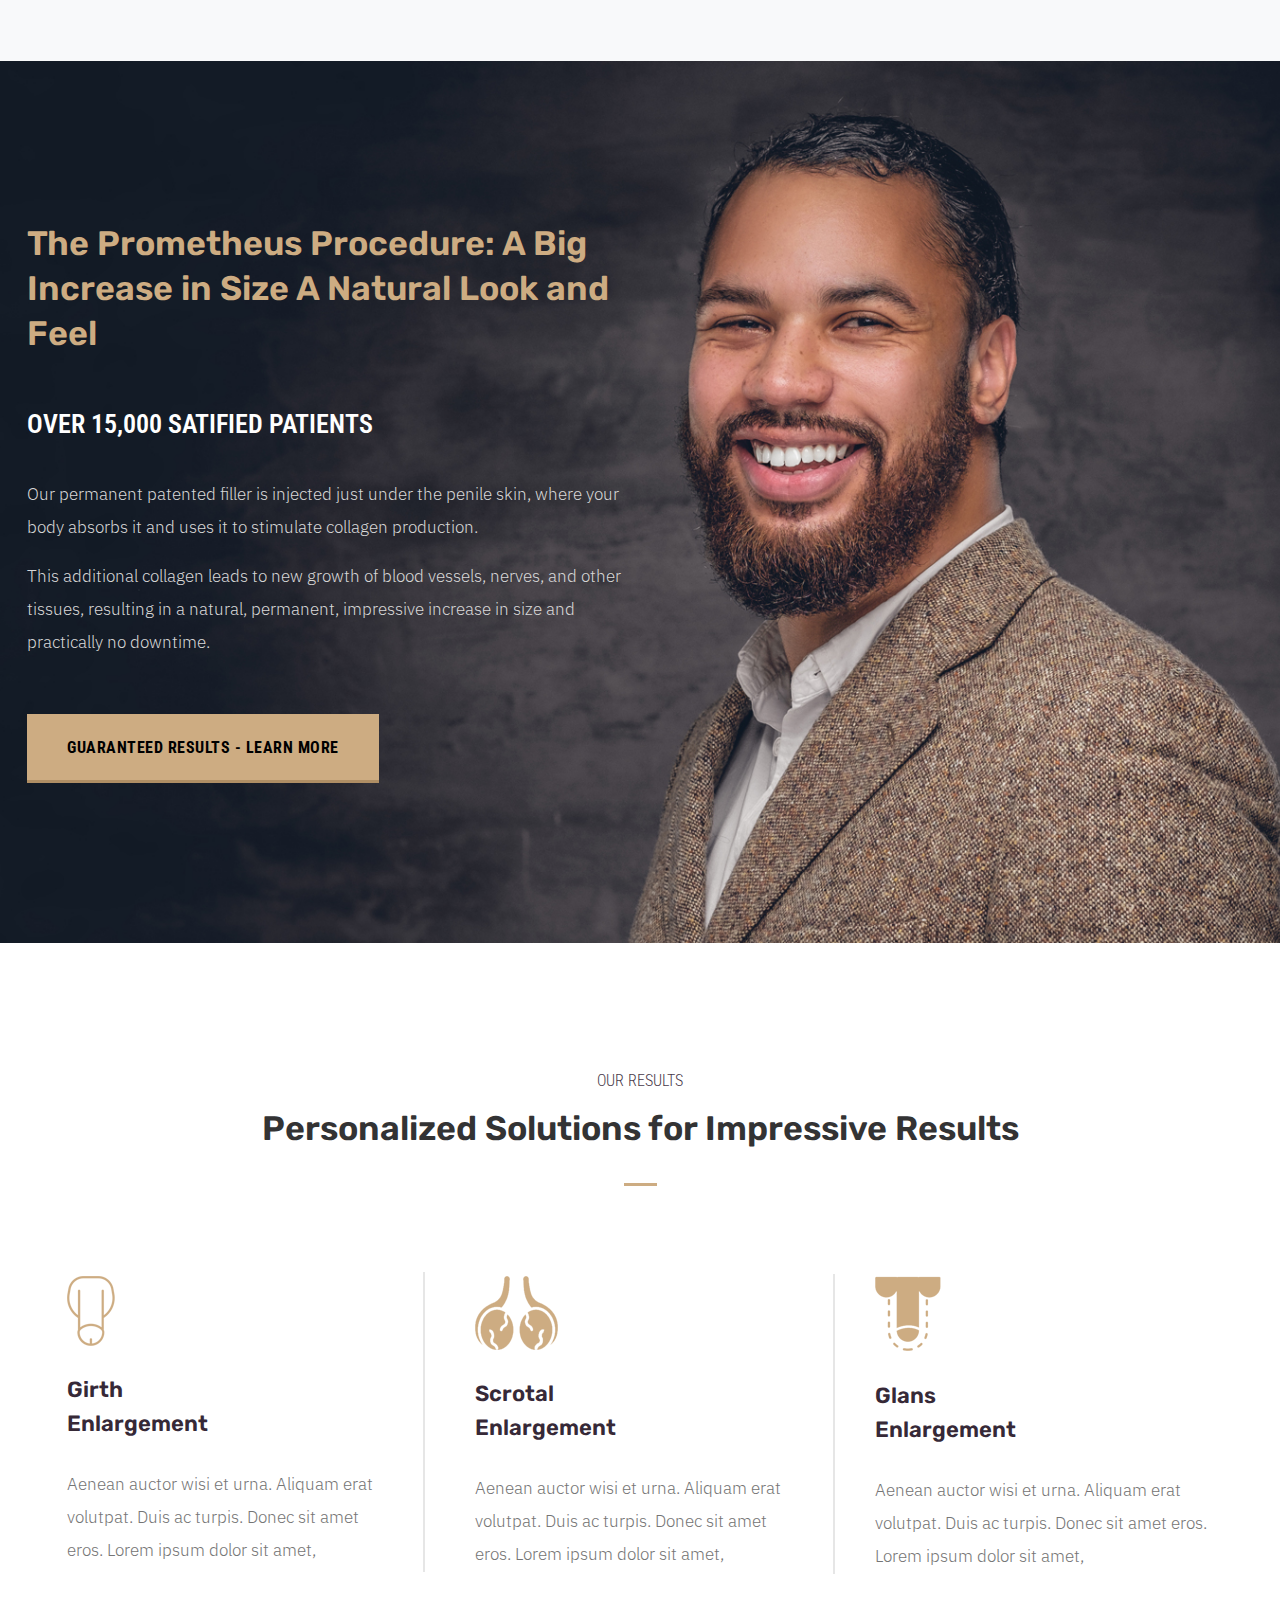
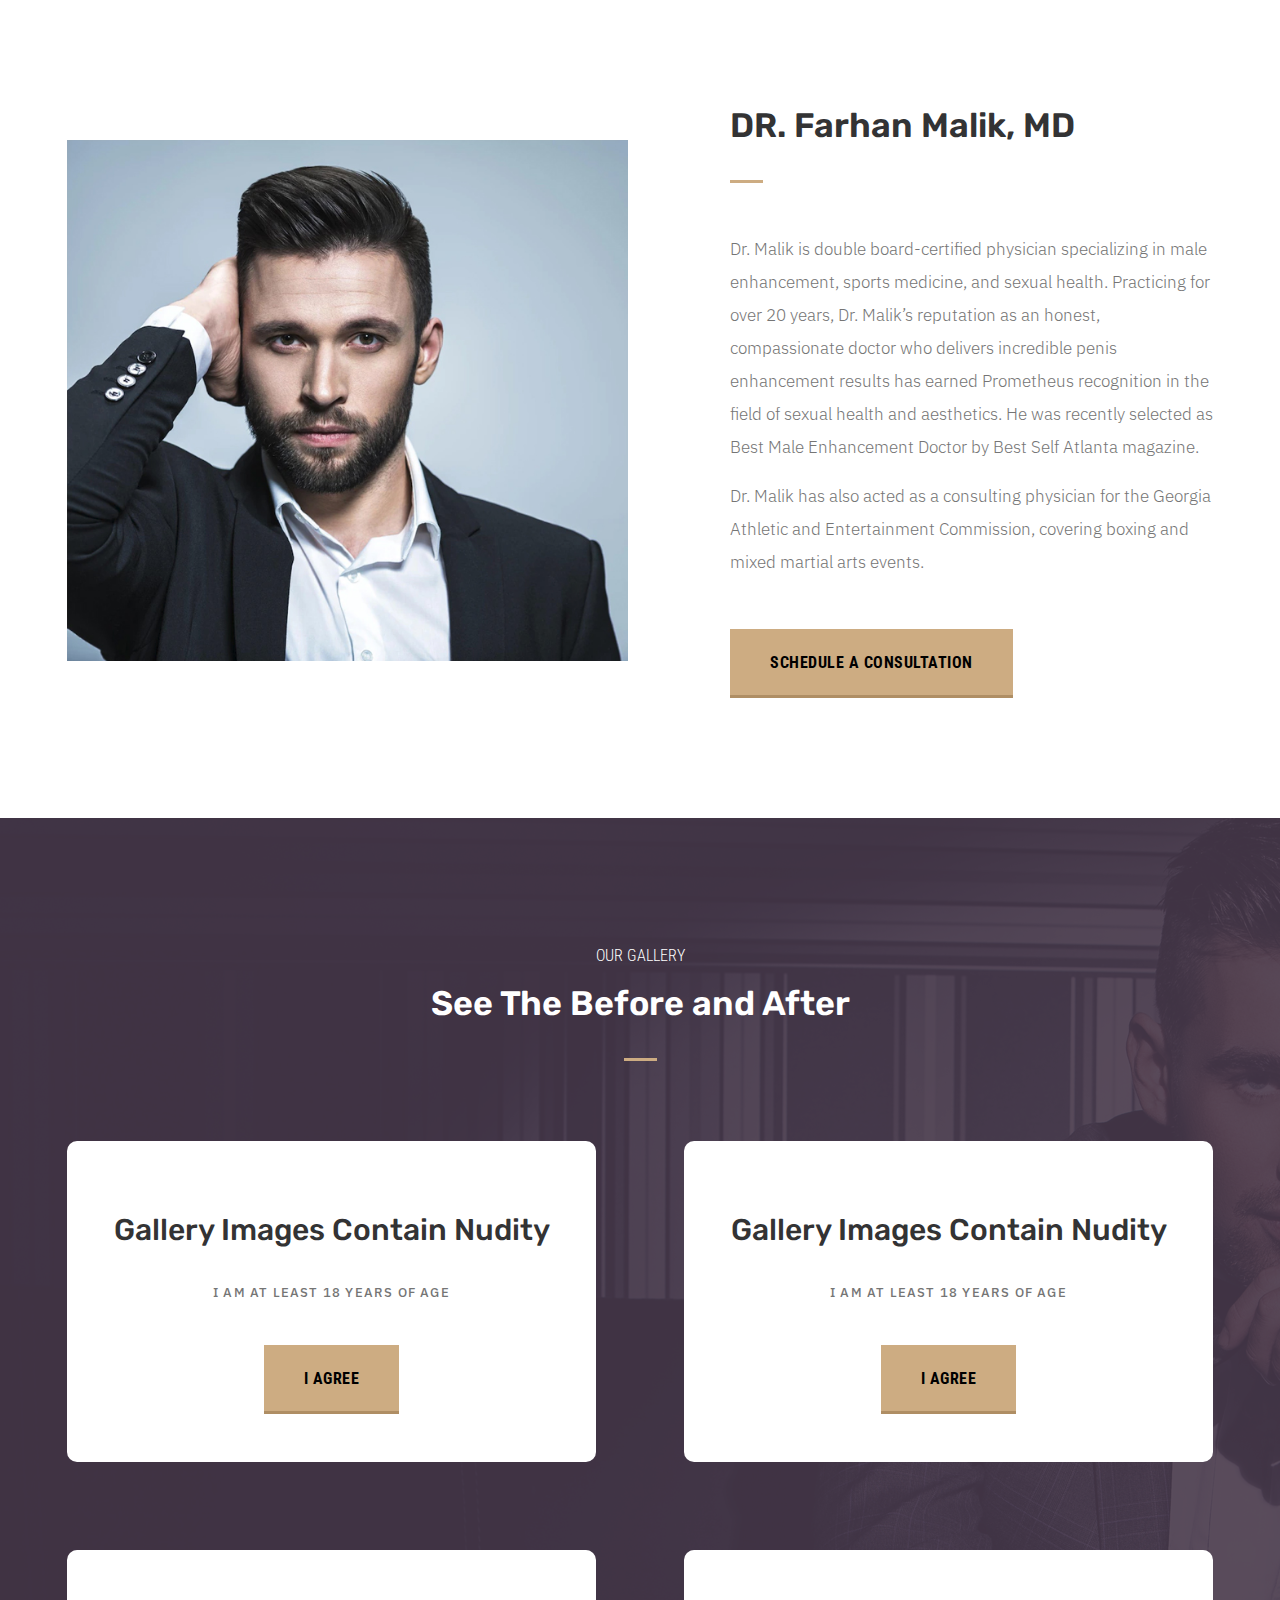
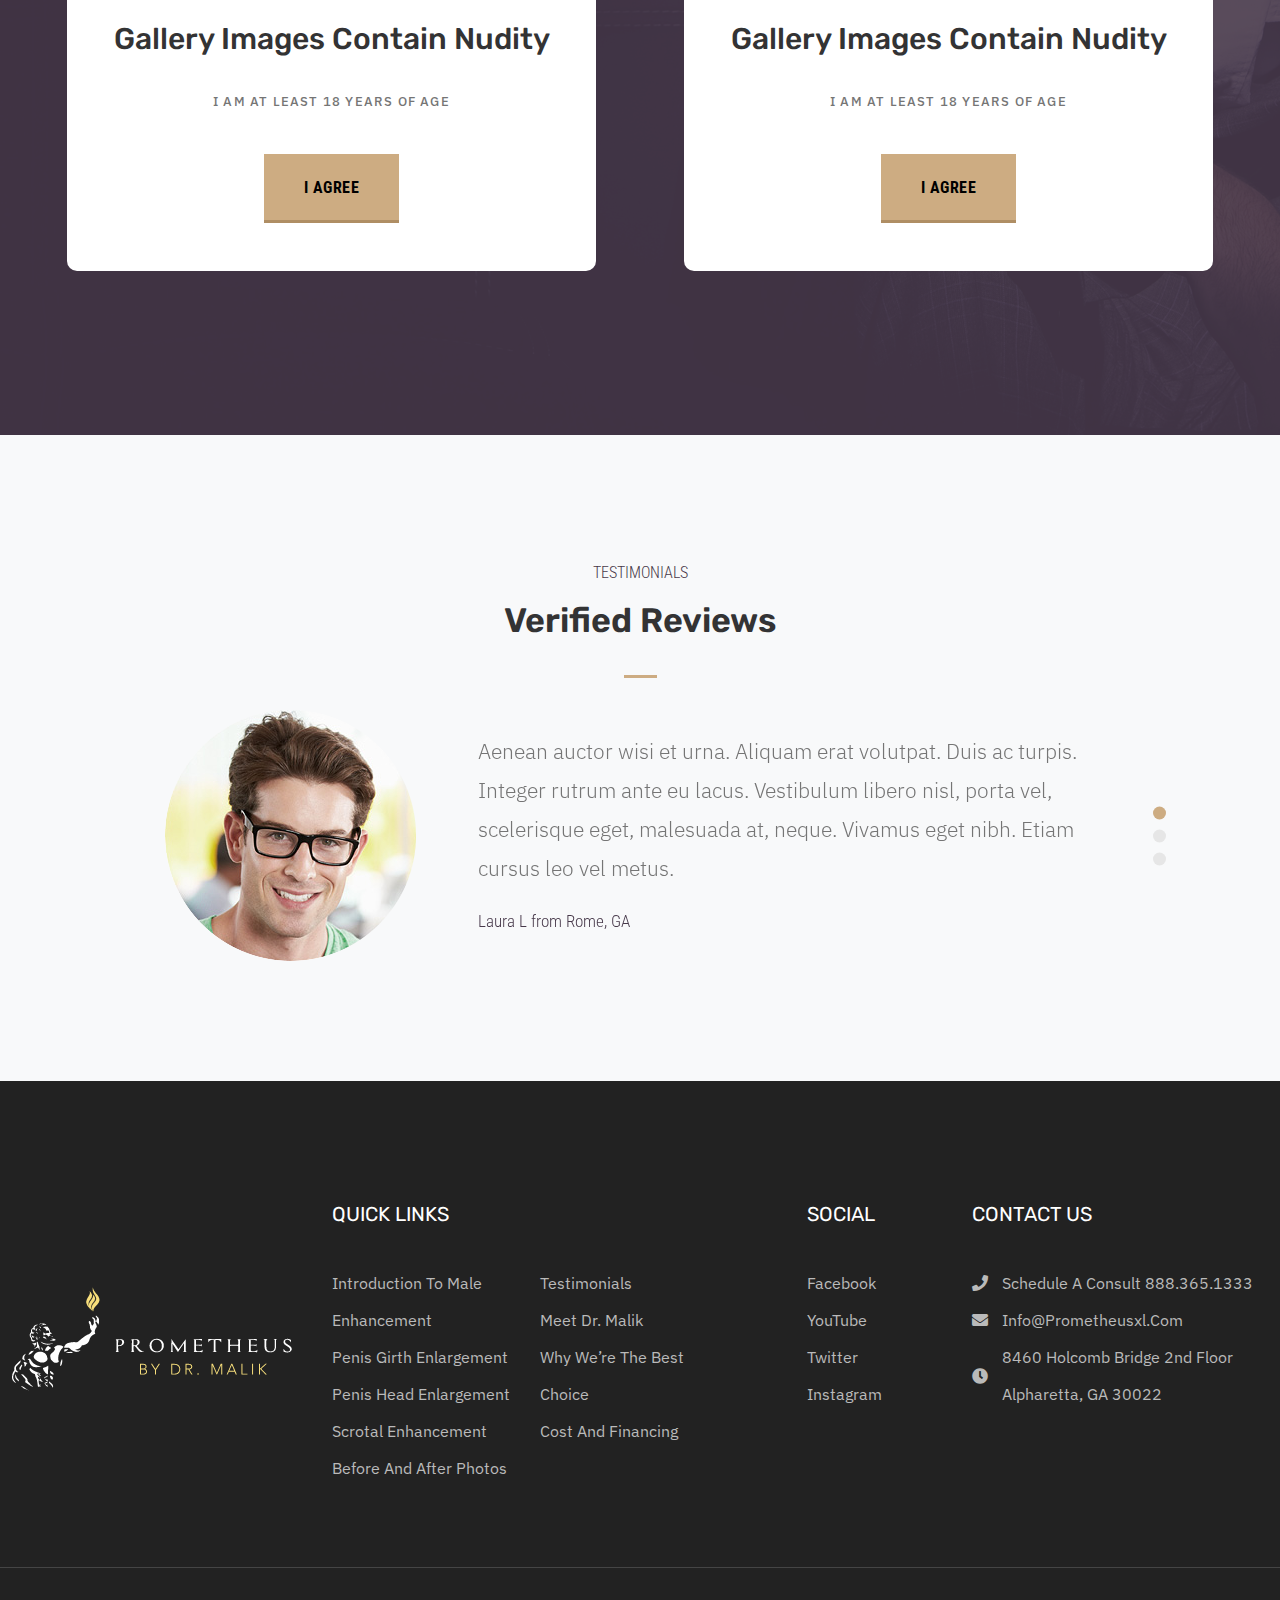
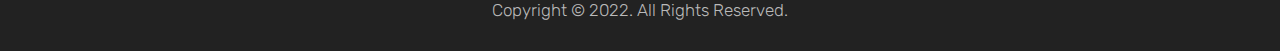
==== commit f26c7e83: "Responsive styles" ====
--- a/index.html
+++ b/index.html
@@ -35,7 +35,7 @@
               <div class="custom-navbar-right me-0">
                 <a class="custom-navbar-tel" href="tel:888.365.1333">
                   <span class="demo"><img src="./images/header-call-icon.png" alt="Header Call Icon"></span>
-                  888.365.1333
+                  <p class="demo d-none d-md-block">888.365.1333</p>
                 </a>
                 <a class="custom-button" href="javascript:void(0)">SCHEDULE CONSULT</a>
                 <button class="navbar-toggler custom-navbar-toggle" type="button" data-bs-toggle="offcanvas" data-bs-target="#offcanvasNavbar" aria-controls="offcanvasNavbar">
@@ -73,7 +73,7 @@
   <section class="banner-section" >
     <div class="container-fluid">
       <div class="row">
-        <div class="col-md-1 ms-0">
+        <div class="col-md-1 col-12  ms-0">
           <div class="banner-left-wrap">
             <div class="top-text">
               <p class="demo">PROCEDURE FOR MAXIMUM PENIS ENLARGEMENT</p>
@@ -87,14 +87,14 @@
               </ul>
             </div>
             <div class="bottom-text">
-              <a href="javascript:void(0)">
+              <a href="#custom-feature">
                 <span class="demo"><i class="fas fa-arrow-left"></i></span>
                 Scroll down
               </a>
             </div>
           </div>
         </div>
-        <div class="col-md-11 pe-0">
+        <div class="col-md-11 col-12 ps-0 pe-0">
           <div class="banner-right-wrap">
             <div id="carouselExampleCaptions" class="carousel slide" data-bs-ride="carousel">
               <div class="container-fluid">
@@ -110,7 +110,7 @@
               <div class="carousel-inner">
                 <div class="carousel-item active">
                   <img src="./images/banner-1.jpg" class="d-block w-100" alt="A man in blue suit">
-                  <div class="carousel-caption custom-carousel-caption d-none d-md-block">
+                  <div class="carousel-caption custom-carousel-caption ">
                     <h5>Ignite Your Confidence
                       Permanently.</h5>
                     <p>The Minimally Invasive Procedure for Maximum Penis Enlargement</p>
@@ -119,7 +119,7 @@
                 </div>
                 <div class="carousel-item">
                   <img src="./images/banner-1.jpg" class="d-block w-100" alt="A man in blue suit">
-                  <div class="carousel-caption custom-carousel-caption d-none d-md-block">
+                  <div class="carousel-caption custom-carousel-caption ">
                     <h5>Ignite Your Confidence
                       Permanently.</h5>
                     <p>The Minimally Invasive Procedure for Maximum Penis Enlargement</p>
@@ -128,7 +128,7 @@
                 </div>
                 <div class="carousel-item">
                   <img src="./images/banner-1.jpg" class="d-block w-100" alt="A man in blue suit">
-                  <div class="carousel-caption custom-carousel-caption d-none d-md-block">
+                  <div class="carousel-caption custom-carousel-caption ">
                     <h5>Ignite Your Confidence
                       Permanently.</h5>
                     <p>The Minimally Invasive Procedure for Maximum Penis Enlargement</p>
@@ -152,7 +152,7 @@
     </div>
   </section>
 
-  <section class="custom-feature custom-pad">
+  <section id="custom-feature" class="custom-feature custom-pad">
     <div class="container">
       <div class="row">
         <div class="col-md-12">
@@ -188,18 +188,30 @@
   <section class="custom-benefits-to-work custom-pad">
     <div class="container">
       <div class="row">
-        <div class="col-md-6">
+        <div class="col-lg-6 col-md-12">
           <div class="custom-benefits-left">
             <div class="image-w">
               <img src="./images/about-us-img.jpg" alt="A woman explaining the benefits of working with us">
             </div>
             <div class="watch-video-section d-flex align-items-center">
               <h4 class="ms-0">Benefits of <br> Working With Us</h4>
-              <h4 class="video me-0">Watch Video <span class="demo"><i class="fas fa-play"></i></span></h4>
-            </div>
-          </div>
-        </div>
-        <div class="col-md-6">
+              <h4 class="video me-0" data-bs-toggle="modal" data-bs-target="#exampleModal">Watch Video <span class="demo"><i class="fas fa-play"></i></span></h4>
+            </div>
+            <div class="modal custom-modal fade" id="exampleModal" tabindex="-1" aria-labelledby="exampleModalLabel" aria-hidden="true">
+              <div class="modal-dialog modal-dialog-centered">
+                <div class="modal-content">
+                  <div class="modal-header me-2">
+                    <button type="button" class="btn-close" data-bs-dismiss="modal" aria-label="Close"></button>
+                  </div>
+                  <div class="modal-body">
+                    <iframe  src="https://www.youtube.com/embed/LXb3EKWsInQ" title="YouTube video player" frameborder="0" allow="accelerometer; autoplay; clipboard-write; encrypted-media; gyroscope; picture-in-picture"  allowfullscreen></iframe>
+                  </div>
+                </div>
+              </div>
+            </div>
+          </div>
+        </div>
+        <div class="col-lg-6 col-md-12">
           <div class="custom-benefits-right">
             <div class="custom-heading">
               <span class="sub-heading"></span>
@@ -227,7 +239,7 @@
         </div>
       </div>
       <div class="row child-select">
-        <div class="col-md-4 pe-0">
+        <div class="col-lg-4 col-md-6 col-12 pe-sm-0 px-3">
           <div class="why-choose-us-box">
             <div class="cus-icon">
               <img src="./images/why-choose-icon-1.png" alt="">
@@ -240,7 +252,7 @@
             </div>
           </div>
         </div>
-        <div class="col-md-4 p-0">
+        <div class="col-lg-4 col-md-6 col-12 p-sm-0 px-3">
           <div class="why-choose-us-box">
             <div class="cus-icon">
               <img src="./images/why-choose-icon-2.png" alt="">
@@ -254,7 +266,7 @@
             </div>
           </div>
         </div>
-        <div class="col-md-4 ps-0">
+        <div class="col-lg-4 col-md-6 col-12 ps-sm-0 px-3">
           <div class="why-choose-us-box">
             <div class="cus-icon">
               <img src="./images/why-choose-icon-3.png" alt="">
@@ -268,7 +280,7 @@
             </div>
           </div>
         </div>
-        <div class="col-md-4 pe-0">
+        <div class="col-lg-4 col-md-6 col-12 pe-sm-0 px-3">
           <div class="why-choose-us-box">
             <div class="cus-icon">
               <img src="./images/why-choose-icon-4.png" alt="">
@@ -282,7 +294,7 @@
             </div>
           </div>
         </div>
-        <div class="col-md-4 p-0">
+        <div class="col-lg-4 col-md-6 col-12 p-sm-0 px-3">
           <div class="why-choose-us-box">
             <div class="cus-icon">
               <img src="./images/why-choose-icon-5.png" alt="">
@@ -296,7 +308,7 @@
             </div>
           </div>
         </div>
-        <div class="col-md-4 ps-0">
+        <div class="col-lg-4 col-md-6 col-12 ps-sm-0 px-3">
           <div class="why-choose-us-box">
             <div class="cus-icon">
               <img src="./images/why-choose-icon-6.png" alt="">
@@ -350,7 +362,7 @@
         </div>
       </div>
       <div class="row child-select">
-        <div class="col-md-4 pe-0">
+        <div class="col-lg-4 col-md-6 col-12 pe-0">
           <div class="why-choose-us-box">
             <div class="cus-icon">
               <img src="./images/result-icon-1.png" alt="">
@@ -364,7 +376,7 @@
             </div>
           </div>
         </div>
-        <div class="col-md-4 p-0">
+        <div class="col-lg-4 col-md-6 col-12 p-0">
           <div class="why-choose-us-box">
             <div class="cus-icon">
               <img src="./images/result-icon-2.png" alt="">
@@ -378,7 +390,7 @@
             </div>
           </div>
         </div>
-        <div class="col-md-4 ps-0">
+        <div class="col-lg-4 col-md-6 col-12  ps-0">
           <div class="why-choose-us-box">
             <div class="cus-icon">
               <img src="./images/result-icon-3.png" alt="">
--- a/css/custom.css
+++ b/css/custom.css
@@ -94,15 +94,20 @@
 }
 .custom-button {
   display: inline-block;
-  margin-right: 55px;
-  padding: 20px 40px;
+  padding: 22px 40px 20px;
   background-color: var(--c-primary);
   color: #000;
   font-family: var(--ff-secondary);
   font-weight: 700;
   font-size: 16px;
+  letter-spacing: 0.5px;
   border-bottom: 3px solid var(--c-primary-dark);
   text-transform: uppercase;
+  transition: all 0.5s;
+}
+.custom-button:hover {
+  background-color: var(--c-primary-dark);
+  color: #000;
 }
 .custom-heading {
   position: relative;
@@ -116,6 +121,11 @@
   background-color: #cdac82;
   bottom: 0;
 }
+.custom-heading.text-center::after {
+  right: 0;
+  left: 0;
+  margin: 0 auto;
+}
 .custom-heading .section-heading {
   font-family: var(--ff-primary);
   font-weight: 600;
@@ -130,7 +140,8 @@
   font-family: var(--ff-secondary);
   font-weight: 300;
   text-transform: uppercase;
-  margin-bottom: 10px;
+  margin-bottom: 8px;
+  display: inline-block;
 }
 
 /*=+=+=+=+=+=+=+=+=+=+=+=+=+=+=+=+=+=+=+=+=+=+=+=+=+=+toggle-nav-css-start=+=+=+=+=+=+=+=+=+=+=+=+=+=+=+=+=+=+=+=+=+=+=+=+=+=+*/
@@ -171,7 +182,10 @@
   display: flex;
   align-items: center;
 }
-.custom-navbar-tel {
+.custom-navbar-tel  {
+  display: flex;
+}
+.custom-navbar-tel p {
   margin-right: 60px;
   color: var(--tc-beige);
   font-family: var(--ff-tertiary);
@@ -192,6 +206,7 @@
   display: flex;
   flex-direction: column;
   justify-content: space-between;
+  margin-left: 55px;
 }
 .navbar-toggler .icon-bar { width: 60px;height: 2px; background: #fff;transition: .5s ease;}
 .offcanvas {background-color: var(--c-secondary);}
@@ -268,17 +283,17 @@
 .banner-left-wrap .bottom-text a span {
   margin-top: 16px;
 }
-.top-text {
+/* .top-text {
   margin-right: 47px;
-}
+} */
 .banner-socials {
   margin-top: 74px;
   margin-bottom: 50px;
+  /* margin-right: 47px; */
+}
+/* .bottom-text {
   margin-right: 47px;
-}
-.bottom-text {
-  margin-right: 47px;
-}
+} */
 .banner-socials li {
   padding-bottom: 25px;
 }
@@ -352,6 +367,9 @@
 .custom-feature{
   background-color: #faf7f2;
 }
+#custom-feature-owl .owl-nav {
+  display: none;
+}
 .custom-feature {
   background-color: #faf7f2;
   position: relative;
@@ -362,6 +380,7 @@
   background-image: url(../images/featured-after-captcha.jpg);
   background-repeat: no-repeat;
   background-position: center bottom;
+  background-size: contain;
 }
 .custom-feature::after{
   content: '';
@@ -400,6 +419,16 @@
   margin-top: -85px;
 z-index: 999;
 position: relative;
+}
+.watch-video-section::after {
+  width: 0;
+  height: 0;
+  border-bottom: 85px solid #362938;
+  border-right: 100px solid transparent;
+  content: '';
+  position: absolute;
+  top: 0;
+  right: -100px;
 }
 .watch-video-section .video span {
   width: 35px;
@@ -422,6 +451,9 @@
   text-transform: uppercase;
 
 }
+.custom-modal .modal-header {
+  border: none;
+}
 .custom-heading .section-heading {
   font-family: var(--ff-primary);
   font-weight: 600;
@@ -431,13 +463,13 @@
   padding-left: 54px;
 }
 .custom-benefits-content {
-  padding-top: 46px;
+    padding-top: 35px;
 }
 .custom-benefits-content h4 {
   font-family: var(--ff-secondary);
   font-weight: 700;
   font-size: 22px;
-  margin-bottom: 40px;
+  margin-bottom: 25px;
   color: #362937;
   line-height: 27px;
 }
@@ -447,7 +479,7 @@
   color: #757575;
   font-size: 17px;
   line-height: 33px;
-  margin-bottom: 40px;
+  margin-bottom: 24px;
 }
 /* BENEFITS TO WORK SECTION START */
 
@@ -509,6 +541,7 @@
   background-size: cover;
   background-position: 50% 50%;
   background-repeat: no-repeat;
+  position: relative;
 }
 .custom-procedure.custom-pad {
   padding: 160px 0;
@@ -560,6 +593,11 @@
 .custom-results .dr-farhan-wrap .dr-farhan-right .content p {
   color: #757575;
 }
+.dr-farhan-image img {
+  width: 100%;
+}
+
+
 /* RESULTS SECTION */
 
 /* AFTER BEFORE SECTION */
@@ -653,6 +691,9 @@
 
 
 /* TESTIMONIALS SECTION */
+.custom-testimonials {
+  background-color: #f8f9fa;
+}
 .custom-tes-wrap {
   margin-top: 32px;
 }
--- a/css/responsive.css
+++ b/css/responsive.css
@@ -11,52 +11,176 @@
 }
 
 @media (min-width: 1200px) and (max-width: 1600px){
-	
-}
-
+	.child-select > div:nth-child(3n+1) .why-choose-us-box {
+    padding-right: 40px;
+    margin-right: 20px;
+  }
+  .child-select > div:nth-child(3n+2) .why-choose-us-box {
+    padding-right: 30px;
+    padding-left: 30px;
+  }
+  .child-select > div:nth-child(3n+3) .why-choose-us-box {
+    padding-left: 40px;
+  }
+}
+
+@media (min-width: 1200.98px) and (max-width: 1400px)  {
+  .custom-carousel-caption {
+    width: 60%;}
+    .custom-carousel-caption h5 {
+      font-size: 59px;
+      line-height: 73px;}
+      .custom-heading .section-heading {
+        font-size: 34px;
+      line-height: 45px;}
+      .procedure-wrap {
+        padding-left: 15px;
+      }
+}
+@media (max-width: 1400px)  {
+  .container {max-width: 1170px;}
+  .child-select > div:nth-child(3n+1) .why-choose-us-box {
+    padding-right: 40px;
+    margin-right: 20px;
+  }
+  .child-select > div:nth-child(3n+2) .why-choose-us-box {
+    padding-right: 30px;
+    padding-left: 30px;
+  }
+  .child-select > div:nth-child(3n+3) .why-choose-us-box {
+    padding-left: 40px;
+  }
+}
 @media (min-width: 1024px) and (max-width: 1200px){
 	
 }
 
-@media (min-width: 992px)  {
+@media (min-width: 992px) and (max-width: 1200px) {
+.custom-carousel-caption {width: 60%;left: 95px;}
+.custom-carousel-caption h5 {font-size: 46px;line-height: 55px;}
+.custom-carousel-caption p {line-height: 60px;}
+.custom-button {padding: 15px 26px;font-size: 14px;}
+
+.custom-heading .section-heading {font-size: 28px;line-height: 40px;}
+.custom-heading .sub-heading {font-size: 14px;margin-bottom: 0px;}
+p {font-size: 17px;line-height: 28px;}
+.custom-results .dr-farhan-wrap .dr-farhan-right {padding-left: 10px;}
+.custom-benefits-right {
+  padding-left: 20px;
+}
+.procedure-wrap {
+  padding-left: 15px;
+}
+.watch-video-section {padding: 10px 10px 10px 30px;}
+.why-choose-us-box .cu-title h4 {
+  font-size: 17px;
+  line-height: 22px;
+  margin-bottom: 15px;}
+  .custom-pad {
+    padding: 60px 0;
+  }
+  .custom-procedure.custom-pad {
+    padding: 100px 0;
+  }
+  .feature-heading h3 {
+    padding-bottom: 50px;}
+
+
 .footer-logo img {width: 220px;}
 .custom-footer-top .footer-content {margin-left: 0 !important;}
 .custom-footer-top .footer-content .footer-text-w li a, .custom-footer-top .footer-content .footer-text-w li a p {font-size: 14px;line-height: 30px;}
 .custom-footer-top .footer-content .footer-heading h4 {margin-bottom: 8px;}
 .custom-footer-top .footer-content .footer-contact-us li a p {line-height: 20px;}
 .custom-footer-top .footer-content .footer-contact-us li a {margin-bottom: 10px;}
+
+
 }
 
 @media only screen and (max-width: 991.98px) {  
 
-p {font-size: 14px;line-height: 24px;}
+p {font-size: 16px;line-height: 24px;}
 .custom-pad {padding: 60px 0;}
-.custom-button {padding: 10px 20px;font-size: 14px;}
+.custom-button {padding: 12px 20px 10px;font-size: 14px;}
 .custom-heading {padding-bottom: 25px;}
 .custom-heading .sub-heading {font-size: 14px;margin-bottom: 5px;}
 .custom-heading .section-heading {font-size: 32px;line-height: 36px;}
+.custom-results .child-select > div:last-child {
+  margin-left: 0;
+}
+
+.banner-section .carousel-item img {height: 600px;}
+.custom-carousel-caption h5 {font-size: 36px;line-height: 42px;margin-bottom: 10px;}
+.banner-right-wrap .carousel-indicators {margin-right: 2%;bottom: 185px;}
+.custom-carousel-caption {left: 40px;width: 70%;top: 37%;}
+.custom-carousel-caption p {text-align: left;font-size: 16px;line-height: 27px;margin-bottom: 15px;}
+.banner-socials {margin-top: 24px; margin-bottom: 0px;}
+.bottom-text {display: none;}
+.banner-socials li { padding-bottom: 10px;}
+.banner-left-wrap {margin-top: 50px;}
 
 .navbar-brand img {padding: 15px 35px 15px 15px;width: 210px; }
 .custom-navbar-tel {font-size: 14px;}
 .custom-navbar-tel span img {width: 23px;}
-.custom-navbar-tel span {
-    padding-right: 7px;
-  }
+.custom-navbar-tel span {padding-right: 7px;}
+
+.custom-benefits-right {
+  padding-left: 0px;
+  padding-top: 30px;
+}
+.custom-benefits-content h4 {
+  font-size: 20px;
+  margin-bottom: 7px;
+  line-height: 26px;}
+  .custom-benefits-content p {
+    font-size: 16px;
+    line-height: 25px;
+    margin-bottom: 14px;}
+    .custom-benefits-content {
+      padding-top: 25px;
+    }
+    .watch-video-section h4 {
+      font-size: 17px;
+      line-height: 25px;}
 
 .dr-farhan-left {text-align: center;}
 .dr-farhan-image img {width: 100%;}
 .custom-results .dr-farhan-wrap .dr-farhan-right {padding-left: 0px;}
 .custom-results .dr-farhan-wrap .dr-farhan-right .content {padding: 15px 0;}
 .why-choose-us-box .cus-icon img { margin-bottom: 10px;width: 50px;}
-.why-choose-us-box .cu-title h4 {font-size: 16px;line-height: 20px;margin-bottom: 10px;}
-.why-choose-us-box .cu-body p {font-size: 13px;}
+.why-choose-us-box .cu-title h4 {font-size: 17px;line-height: 20px;margin-bottom: 10px;}
+.why-choose-us-box .cu-body p {font-size: 16px;}
+.child-select > div:nth-child(odd) .why-choose-us-box::after {
+  display: none !important;
+}
+.child-select > div:nth-child(even) .why-choose-us-box::after {
+  display: none !important;
+}
+.child-select > div:nth-child(3n+3) .why-choose-us-box {
+  padding-left: 15px;
+}
+.child-select > div:nth-child(odd) .why-choose-us-box {
+  margin-right: 35px !important;}
+.child-select > div:nth-child(even) .why-choose-us-box {
+  margin-left: 35px !important;}
+.why-choose-us-box {
+  /* margin-right: 75px !important; */
+  margin-top: 30px;
+}
+.cus-icon img {
+  height: 55px;
+  object-fit: contain;
+}
+.feature-heading h3 {
+  padding-bottom: 30px;}
 .child-select > div:nth-child(3n+1) .why-choose-us-box {padding-right: 20px;}
 .child-select > div:nth-child(3n+2) .why-choose-us-box {padding-right: 30px;padding-left: 15px;}
 
 .custom-bef-aft-content .gallery-box-wrap {padding: 10px 0 10px !important;}
-.custom-bef-aft-content .gallery-img-box {padding: 90px 0 70px 0;}
+.custom-bef-aft-content .gallery-img-box {padding: 80px 0 70px 0;}
 .custom-bef-aft-content .gallery-img-box .gal-img-heading h5 {font-size: 24px;line-height: 26px;margin-bottom: 10px;}
 .custom-bef-aft-content .gallery-img-box .gal-age-text {margin-bottom: 12px;}
+.custom-bef-aft-content .gallery-img-box {height: 280px;}
+.custom-bef-aft-content .gallery-image img {height: 280px;}
 
 .custom-tes-wrap .content p {font-size: 16px;line-height: 26px;}
 #custom-owl .owl-item img {width: 85%;margin-left: 0;}
@@ -67,7 +191,7 @@
 .custom-footer-top .footer-content {margin-left: 0 !important;margin-top: 25px;text-align: center;}
 .custom-footer-top .footer-content .footer-heading h4 {font-size: 18px;line-height: 26px;margin-bottom: 10px;}
 .custom-footer-top .footer-content .footer-logo img {width: 250px;}
-.custom-footer-top .footer-content .footer-text-w li a, .custom-footer-top .footer-content .footer-text-w li a p {font-size: 14px;line-height: 29px;}
+.custom-footer-top .footer-content .footer-text-w li a, .custom-footer-top .footer-content .footer-text-w li a p {font-size: 16px;line-height: 32px;}
 .custom-footer-top .footer-content .footer-contact-us li a span {display: none;}
 .custom-footer-top .footer-content .footer-contact-us li a p { flex: 0 0 100%;}
 .footer-bottom .footer-copyright {padding: 8px 0 8px;}
@@ -78,17 +202,183 @@
 
 
 @media (max-width: 767.98px){
+.custom-button {padding: 9px 12px 7px;font-size: 14px;}
+.banner-section {position: relative;}
+.banner-left-wrap {position: absolute;top: 0;left: 15px;z-index: 9;}
+.banner-left-wrap .top-text p {color: #fff;}
+.banner-socials li a {color: #fff;}
+.custom-navbar-tel {margin-right: 15px;}
+.custom-carousel-caption p {font-size: 13px;line-height: 26px;margin-bottom: 13px;}
+.custom-carousel-caption h5 {font-size: 27px;line-height: 32px;margin-bottom: 7px;}
+.custom-carousel-caption {left: 70px;}
+.banner-left-wrap .top-text p {font-size: 10px;}
+.banner-socials li a i {font-size: 11px;}
+.banner-socials li {padding-bottom: 5px;}
+.banner-right-wrap .custom-carousel-indicator li {font-size: 10px;line-height: 20px;margin-bottom: 0px;}
+.banner-section .carousel-item img {height: 500px; }
+.banner-right-wrap .carousel-indicators {bottom: 160px;}
+.navbar-toggler {margin-left: 16px;}
+
+.child-select > div:nth-child(2n) .why-choose-us-box {
+  margin-left: 0px !important;
+}
+.child-select > div:nth-child(odd) .why-choose-us-box {
+  padding-right: 10%;
+  padding-left: 10%;
+}
+.child-select > div:nth-child(even) .why-choose-us-box {
+  padding-right: 10%;
+  padding-left: 10%;
+}
+.child-select > div:nth-child(2n+1) .why-choose-us-box {
+  margin-right: 0px !important;
+}
+.why-choose-us-box {
+  text-align: center;
+}.custom-procedure { z-index: 9;}
+.custom-procedure::after {
+  position: absolute;
+  content: '';
+  width: 100%;
+  height: 100%;
+  background-color: rgba(71, 57, 74, 0.6);
+  top: 0;
+  left: 0;
+  z-index: -1;
+}
+.custom-benefits-right .custom-heading {
+  text-align: center;
+}
+.custom-benefits-right .custom-heading::after {
+  right: 0;
+  left: 0;
+  margin: 0 auto;
+}
+.custom-benefits-content {text-align: center;}
+.procedure-wrap {
+  text-align: center;
+}
+.custom-results .dr-farhan-wrap .dr-farhan-right {padding-top: 30px;}
+.custom-results .dr-farhan-wrap {
+  margin-top: 40px;
+}
+.dr-farhan-right .custom-heading {
+  text-align: center;
+}
+.dr-farhan-right .custom-heading::after {
+  right: 0;
+  left: 0;
+  margin: 0 auto;
+}
+.custom-procedure.custom-pad {
+  padding: 60px 0;
+}
+.custom-results .dr-farhan-wrap {text-align: center;}
 .custom-footer-top {padding-top: 40px;padding-bottom: 40px;}
 #custom-owl .owl-item img {width: 65%;margin-left: auto;margin-bottom: 15px;}
 .custom-tes-wrap .owl-dots {top: unset;flex-direction: row;gap: 10px 10px;bottom: 0;left: 50%;right: unset;transform: translateX(-50%);}
 .custom-tes-wrap .content {text-align: center;}
-.custom-tes-wrap .content p {font-size: 14px;line-height: 22px;}
+.custom-tes-wrap .content p {font-size: 16px;line-height: 26px;}
 .custom-tes-wrap .content .client-name {font-size: 13px;padding-top: 0px;padding-bottom: 20px;}
 
 }
 
-@media (max-width: 575.98px){
+@media (max-width: 576.98px){
+.custom-heading .section-heading {font-size: 18px;line-height: 22px;}
+.custom-heading {padding-bottom: 14px;}
+.custom-pad {padding: 30px 0;}
+
+.navbar-brand img {padding: 5px 10px 5px 15px;width: 140px;}
+.banner-left-wrap {display: none;}
+.navbar-toggler {width: 25px; height: 20px;}
+.navbar-toggler .icon-bar {width: 20px;}
+.custom-navbar-toggle .icon-bar:nth-child(2) {width: 20px;}
+.custom-navbar-toggle .icon-bar:nth-child(3) {width: 20px;}
+.custom-header .custom-button { display: none;}
+.custom-navbar-tel {margin-right: 0px;}
+.banner-right-wrap .carousel-indicators {display: none;}
+.custom-carousel-caption {left: 0;width: 100%;right: 0;text-align: center;top: 32%;}
+.custom-carousel-caption h5 {font-size: 22px;line-height: 26px; margin-bottom: 5px;text-align: center;}
+.custom-carousel-caption p {font-size: 11px;line-height: 18px;margin-bottom: 11px;text-align: center;}
+.banner-section .carousel-item img {height: 350px;}
+
+.watch-video-section {padding: 15px 15px 15px 15px;
+  margin-right: 0px;
+  margin-top: 9px;}
+  .watch-video-section h4 {
+    font-size: 12px;
+    line-height: 15px;
+  }
+  .watch-video-section .video span {
+    width: 20px;
+    height: 20px;
+  font-size: 8px;
+  line-height: 18px;
+  margin-left: 3px;}
+  .custom-benefits-to-work .custom-benefits-left .image-w img {padding-left: 0;}
+  .custom-benefits-content {
+    padding-top: 15px;
+  }
+  .custom-benefits-content h4 {
+    font-size: 17px;
+  line-height: 23px;}
+  .custom-benefits-content p {
+    font-size: 14px;
+    line-height: 21px;}
+    .custom-heading .sub-heading {
+      font-size: 12px;
+      margin-bottom: 0px;
+    line-height: 26px;}
     
+.why-choose-us-box::after {
+  display: none;}
+  .why-choose-us-box {padding: 0  !important;margin-top: 25px;margin-right: 0px !important;}
+  .cus-icon {
+    text-align: center;
+  }
+  .why-choose-us-box .cu-title h4 {text-align: center;}
+  .cu-body {
+    text-align: center;
+  }
+  .why-choose-us-box .cu-body p {line-height: 20px;}
+  .why-choose-us-box .cus-icon img {height: 45px;width: 45px;}
+  .custom-procedure .sub-info h5 {
+    font-size: 17px;
+    line-height: 15px;}
+    .custom-procedure .sub-info {
+      padding-bottom: 15px;
+    }
+    .custom-procedure.custom-pad {
+      padding: 45px 0;
+    }
+    .custom-procedure .custom-heading {
+      padding-bottom: 20px;
+    }
+    .custom-procedure .content {
+      padding-bottom: 20px;
+    }
+    .custom-procedure {background-position: 0%;}
+    .custom-results .dr-farhan-wrap {
+      margin-top: 25px;
+    }
+    
+    .custom-results .dr-farhan-wrap .dr-farhan-right {padding-top: 25px;}
+    .feature-heading h3 {
+      padding-bottom: 10px;
+    font-size: 18px;}
+      #custom-feature-owl .owl-nav {
+        display: none;
+      }
+      .custom-feature::after {
+        width: 150px;
+        height: 70px;}
+        .watch-video-section::after {display: none;}
+        .custom-bef-aft-content .gallery-img-box {height: 260px;}
+        .custom-bef-aft-content .gallery-image img {height: 260px;}
+        .custom-navbar-toggle.toggle-wrap .icon-bar:nth-child(1) {
+          width: 20px;
+        }
+     
 }
 
 @media only screen and (max-width: 480.98px) {	
